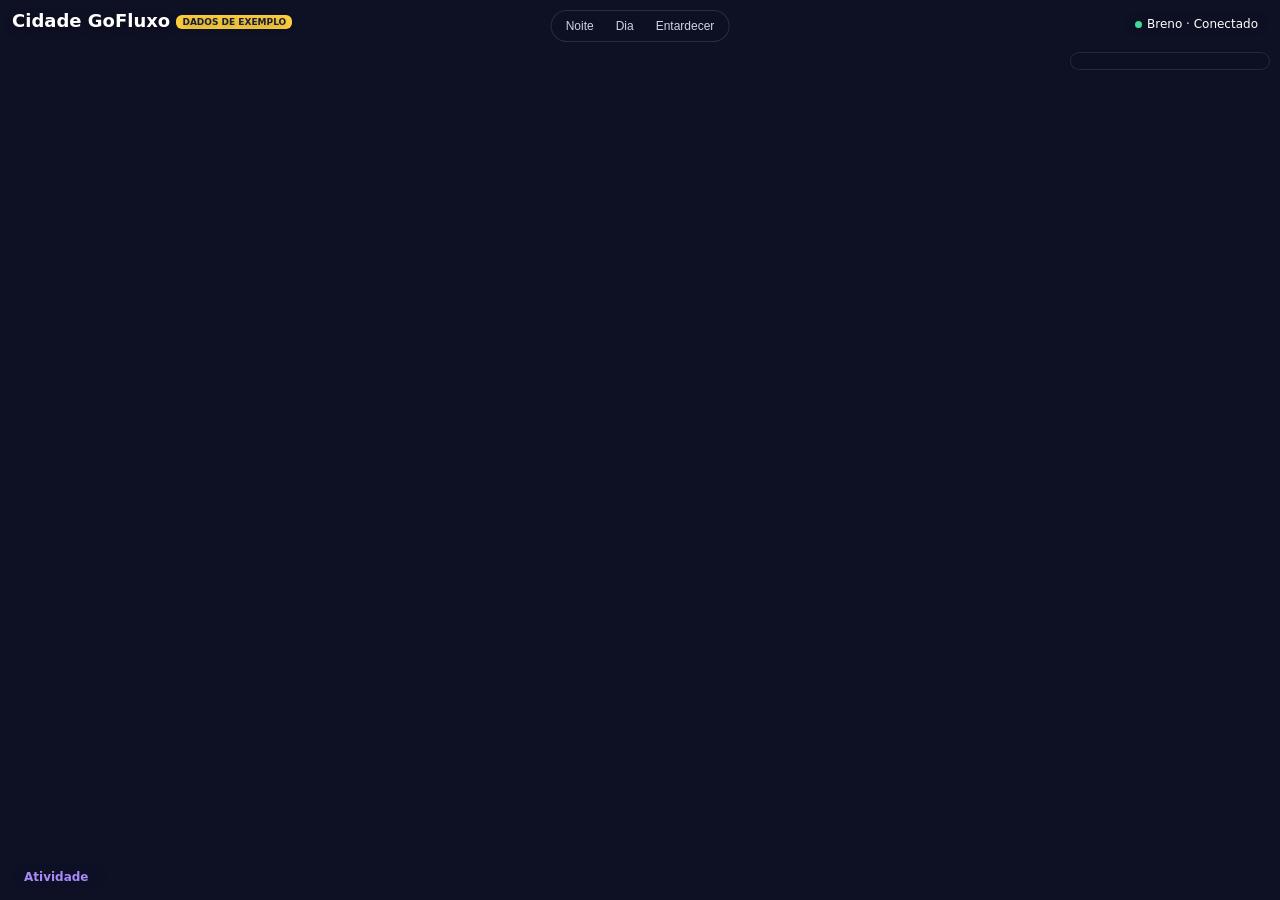
==== index.html @ 7038c59c "Cidade GoFluxo v2" ====
<!doctype html><html lang="pt-BR"><head><meta charset="utf-8">
<meta name="viewport" content="width=device-width,initial-scale=1,maximum-scale=1,user-scalable=no,viewport-fit=cover">
<meta name="apple-mobile-web-app-capable" content="yes"><meta name="mobile-web-app-capable" content="yes">
<meta name="apple-mobile-web-app-status-bar-style" content="black-translucent"><meta name="apple-mobile-web-app-title" content="Cidade GoFluxo">
<meta name="theme-color" content="#0e1024"><link rel="manifest" href="manifest.webmanifest"><link rel="icon" href="icon.svg"><link rel="apple-touch-icon" href="icon.svg">
<title>Cidade GoFluxo</title><link rel="stylesheet" href="style.css"></head><body>
<canvas id="c"></canvas><svg id="line"><line id="ln" x1="0" y1="0" x2="0" y2="0"/></svg>
<div id="labels"></div>
<header id="tl"><h1>Cidade GoFluxo <span class="badge">dados de exemplo</span></h1><div id="pills"></div></header>
<div id="tc"><button data-m="noite">Noite</button><button data-m="dia">Dia</button><button data-m="entardecer">Entardecer</button></div>
<div id="tr"><span class="dot"></span><span id="user">Breno</span> · Conectado</div>
<div id="inbar"><button id="back">← Voltar à cidade</button><span id="bname"></span></div>
<div id="elev"><button id="up" aria-label="Subir">▲</button><div id="elevF"></div><button id="down" aria-label="Descer">▼</button></div><div id="fname"></div>
<aside id="side"><button id="sideToggle" aria-label="Bots">☰</button><div id="botList"></div></aside>
<div id="card" class="hidden"></div>
<div id="ticker"><b>Atividade</b> <span id="tickTxt"></span></div>
<div id="feed" class="hidden"><div class="fh"><b>Atividade</b><button id="feedClose">✕</button></div><div id="tabs"></div><div id="feedList"></div></div>
<script type="importmap">{"imports":{"three":"./vendor/three.module.js"}}</script>
<script type="module" src="app.js"></script></body></html>
---- style.css ----
*{box-sizing:border-box;margin:0;-webkit-tap-highlight-color:transparent}
html,body{height:100%;overflow:hidden;background:#0e1024;font-family:system-ui,-apple-system,"Segoe UI",Roboto,sans-serif;color:#fff;touch-action:none;user-select:none}
#c{position:fixed;inset:0;width:100%;height:100%;display:block}
#line{position:fixed;inset:0;width:100%;height:100%;pointer-events:none}#ln{stroke:#fff;stroke-width:2;stroke-dasharray:5 5;opacity:0}
#labels{position:fixed;inset:0;pointer-events:none}
.lab{position:absolute;transform:translate(-50%,-100%);text-align:center;white-space:nowrap;pointer-events:none}
.lab .nm{font-size:11px;font-weight:700;padding:2px 7px;border-radius:9px;background:rgba(14,16,36,.75);border:1px solid var(--c);display:inline-block}
.lab .ac{font-size:10px;opacity:.85;margin-top:2px;text-shadow:0 1px 3px #000}
.lab.err .ac{color:#ff6b6b}
.bub{position:absolute;transform:translate(-50%,-100%);pointer-events:auto;background:#fff;color:#1b1d3a;border-radius:14px;padding:8px 10px;width:200px;font-size:12px;box-shadow:0 6px 20px rgba(0,0,0,.35)}
.bub:after{content:"";position:absolute;left:50%;bottom:-7px;margin-left:-7px;border:7px solid transparent;border-bottom:0;border-top-color:#fff}
.bub .t{font-size:9px;font-weight:800;color:#e0245e;letter-spacing:.06em}
.bub .q{margin:3px 0 6px;font-weight:600;white-space:normal}
.bub button,.pillb{border:0;border-radius:99px;padding:5px 10px;font-size:11px;font-weight:700;cursor:pointer;margin-right:4px}
.bub button:first-of-type{background:#7c5cff;color:#fff}.bub button+button{background:#eceaf8;color:#1b1d3a}
header#tl{position:fixed;top:max(10px,env(safe-area-inset-top));left:max(12px,env(safe-area-inset-left))}
h1{font-size:18px;text-shadow:0 2px 8px rgba(0,0,0,.4)}
.badge{font-size:9px;font-weight:700;background:#ffd23f;color:#1b1d3a;padding:2px 6px;border-radius:6px;vertical-align:middle;text-transform:uppercase}
#pills{display:flex;gap:5px;margin-top:6px;flex-wrap:wrap}
.pill{font-size:11px;padding:3px 9px;border-radius:99px;background:rgba(14,16,36,.7);border:1px solid rgba(255,255,255,.15);display:inline-flex;align-items:center;gap:5px}
.pill i{width:7px;height:7px;border-radius:50%;display:inline-block}
.s-trabalhando{background:#3ddc97}.s-precisa{background:#ff4f8b}.s-ocioso{background:#9aa0b8}.s-erro{background:#ff3b3b}
#tc{position:fixed;top:max(10px,env(safe-area-inset-top));left:50%;transform:translateX(-50%);background:rgba(14,16,36,.7);border-radius:99px;padding:3px;display:flex;border:1px solid rgba(255,255,255,.12)}
#tc button{background:none;border:0;color:#cfd2ea;font-size:12px;padding:5px 11px;border-radius:99px;cursor:pointer}
#tc button.on{background:#7c5cff;color:#fff}
#tr{position:fixed;top:max(12px,env(safe-area-inset-top));right:max(12px,env(safe-area-inset-right));font-size:12px;background:rgba(14,16,36,.7);padding:5px 10px;border-radius:99px}
#tr .dot{display:inline-block;width:7px;height:7px;background:#3ddc97;border-radius:50%;margin-right:5px}
aside#side{position:fixed;right:max(10px,env(safe-area-inset-right));top:52px;bottom:52px;width:200px;display:flex;flex-direction:column;align-items:flex-end}
#sideToggle{display:none;background:rgba(14,16,36,.8);color:#fff;border:0;border-radius:10px;width:34px;height:30px;font-size:16px}
#botList{width:100%;overflow:auto;background:rgba(14,16,36,.72);border-radius:14px;padding:8px;border:1px solid rgba(255,255,255,.1);backdrop-filter:blur(6px)}
.grp{font-size:9px;text-transform:uppercase;letter-spacing:.08em;opacity:.6;margin:6px 4px 3px}
.bi{display:flex;align-items:center;gap:7px;padding:6px;border-radius:9px;cursor:pointer;font-size:12px}
.bi:hover,.bi.sel{background:rgba(255,255,255,.1)}.bi .av{width:16px;height:16px;border-radius:50%;flex:none}
.bi .st{margin-left:auto;width:8px;height:8px;border-radius:50%;flex:none}
#card{position:fixed;left:max(12px,env(safe-area-inset-left));bottom:52px;width:280px;max-height:calc(100% - 130px);overflow:auto;background:rgba(18,20,44,.92);border-radius:16px;padding:12px;border:1px solid rgba(255,255,255,.12);font-size:12px;backdrop-filter:blur(8px)}
#card .x{float:right;background:none;border:0;color:#fff;font-size:15px;cursor:pointer}
#card h3{font-size:15px;margin:2px 0 4px}#card .cl{font-size:10px;opacity:.65;text-transform:uppercase;letter-spacing:.06em}
#card .lbl{font-size:9px;font-weight:800;opacity:.6;letter-spacing:.08em;margin-top:9px}
.bar{height:5px;background:rgba(255,255,255,.12);border-radius:3px;margin-top:4px}.bar div{height:100%;border-radius:3px}
.tl{border-left:2px solid rgba(255,255,255,.15);margin:6px 0 0 4px;padding-left:9px}.tl div{margin:4px 0}.tl b{opacity:.6;font-weight:600;margin-right:5px}
.hidden{display:none!important}
#ticker{position:fixed;left:max(12px,env(safe-area-inset-left));bottom:max(10px,env(safe-area-inset-bottom));max-width:min(460px,calc(100% - 240px));background:rgba(14,16,36,.75);border-radius:99px;padding:6px 12px;font-size:12px;white-space:nowrap;overflow:hidden;text-overflow:ellipsis;cursor:pointer}
#ticker b{color:#a78bfa;margin-right:6px}
#feed{position:fixed;left:50%;top:50%;transform:translate(-50%,-50%);width:min(520px,92vw);height:min(420px,82vh);background:rgba(18,20,44,.96);border-radius:16px;padding:12px;display:flex;flex-direction:column;border:1px solid rgba(255,255,255,.14)}
.fh{display:flex;justify-content:space-between}.fh button{background:none;border:0;color:#fff;font-size:16px;cursor:pointer}
#tabs{display:flex;gap:4px;margin:8px 0;flex-wrap:wrap}#tabs button{background:rgba(255,255,255,.08);border:0;color:#fff;border-radius:99px;padding:4px 10px;font-size:11px;cursor:pointer}#tabs button.on{background:#7c5cff}
#feedList{overflow:auto;font-size:12px}#feedList div{padding:6px 2px;border-bottom:1px solid rgba(255,255,255,.07)}#feedList span{opacity:.55;margin-right:6px}
@media (max-height:500px){h1{font-size:15px}aside#side{width:170px;top:44px;bottom:44px}#botList{padding:5px}.bi{padding:4px;font-size:11px}#card{width:240px;bottom:44px;max-height:calc(100% - 100px)}#tc button{padding:4px 8px;font-size:11px}.bub{width:170px;font-size:11px}#tc{top:8px}}
@media (max-width:900px) and (max-height:500px){#sideToggle{display:block}#botList{display:none;margin-top:4px}aside.open #botList{display:block}aside#side{bottom:auto;max-height:calc(100% - 96px)}#pills .pill{font-size:10px;padding:2px 7px}}
@media (max-width:700px){#tc{top:auto;bottom:48px}}
@media (max-height:500px){.bub{width:auto;padding:5px 9px;cursor:pointer}.bub .q,.bub button{display:none}.bub.open{width:170px}.bub.open .q{display:block}.bub.open button{display:inline-block}.bub .t:before{content:"💬 "}}
#inbar,#elev,#fname{display:none}
body.inside #inbar{display:flex;gap:8px;align-items:center;position:fixed;top:max(64px,calc(env(safe-area-inset-top) + 54px));left:max(12px,env(safe-area-inset-left))}
body.inside #pills{display:none}
#back{background:#fff;color:#1b1d3a;border:0;border-radius:99px;padding:6px 12px;font-weight:700;font-size:12px;cursor:pointer;box-shadow:0 4px 14px rgba(0,0,0,.25)}
#bname{font-weight:800;font-size:13px;text-shadow:0 1px 4px rgba(0,0,0,.5)}
body.inside #elev{display:flex;flex-direction:column;align-items:center;gap:4px;position:fixed;right:224px;top:50%;transform:translateY(-50%);background:rgba(14,16,36,.8);border-radius:16px;padding:6px;border:1px solid rgba(255,255,255,.15)}
#elev button{width:34px;height:30px;border:0;border-radius:10px;background:rgba(255,255,255,.1);color:#fff;font-weight:800;cursor:pointer}
#elevF{display:flex;flex-direction:column;gap:4px}#elevF button.on{background:#7c5cff}
body.inside #fname{display:block;position:fixed;top:max(10px,env(safe-area-inset-top));left:50%;transform:translate(-50%,40px);font-size:12px;font-weight:700;background:rgba(14,16,36,.75);padding:4px 12px;border-radius:99px;white-space:nowrap}
.roomtag{position:absolute;transform:translate(-50%,-50%);font-size:10px;font-weight:700;color:#5b4636;background:rgba(255,248,235,.85);padding:2px 7px;border-radius:6px;pointer-events:none;white-space:nowrap}
.tag{font-size:9px;font-weight:700;background:rgba(14,16,36,.75);padding:1px 6px;border-radius:99px;display:inline-flex;gap:4px;align-items:center;margin-top:2px}.tag i{width:6px;height:6px;border-radius:50%}
.lab small{font-size:8px;opacity:.7;font-weight:600}
.enter{margin-top:10px;color:#1b1d3a;width:100%;padding:8px}
@media (max-width:900px) and (max-height:500px){body.inside #elev{right:max(12px,env(safe-area-inset-right));top:auto;bottom:12px;transform:none;flex-direction:row}#elevF{flex-direction:row-reverse}body.inside #inbar{top:44px}body.inside #fname{transform:translate(-50%,34px)}}
@media (max-height:500px){body.inside #card{bottom:44px;max-height:calc(100% - 140px)}}
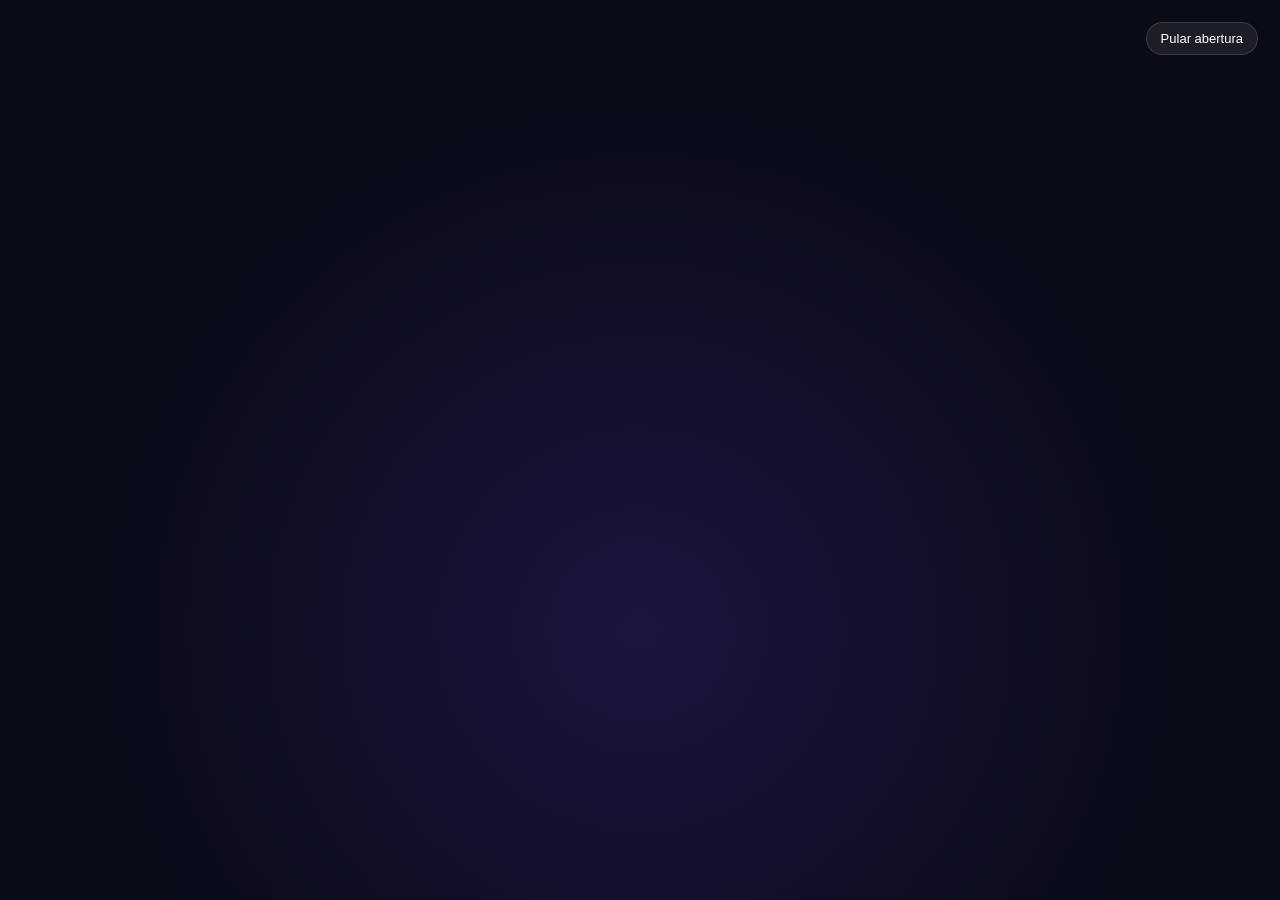
==== commit c0edb13b: "Melhora a Cidade GoFluxo com setores da equipe interna e abertura do Atlas Inclui o campus dos setor" ====
--- a/index.html
+++ b/index.html
@@ -3,10 +3,27 @@
 <meta name="apple-mobile-web-app-capable" content="yes"><meta name="mobile-web-app-capable" content="yes">
 <meta name="apple-mobile-web-app-status-bar-style" content="black-translucent"><meta name="apple-mobile-web-app-title" content="Cidade GoFluxo">
 <meta name="theme-color" content="#0e1024"><link rel="manifest" href="manifest.webmanifest"><link rel="icon" href="icon.svg"><link rel="apple-touch-icon" href="icon.svg">
-<title>Cidade GoFluxo</title><link rel="stylesheet" href="style.css"></head><body>
+<title>Cidade GoFluxo · equipe interna</title><link rel="stylesheet" href="style.css"></head><body>
+<!-- cidade-v3-equipe-20261112: setores da equipe interna, abertura do Atlas, portão da Qualidade -->
+<div id="opening" role="dialog" aria-label="Abertura da Cidade GoFluxo">
+  <button id="skip" type="button">Pular abertura</button>
+  <div class="stars" id="stars"></div>
+  <div id="stage">
+    <div id="oshadow"></div>
+    <div id="oshock"></div>
+    <div id="odust"><i></i><i></i><i></i><i></i><i></i><i></i></div>
+    <div id="hero" aria-hidden="true"></div>
+  </div>
+  <div id="openCopy">
+    <span class="sim">dados de exemplo · simulação</span>
+    <h2>Cidade GoFluxo</h2>
+    <p>A equipe interna, por setor — com orquestração, handoff, o portão da Qualidade e a sua aprovação.</p>
+  </div>
+</div>
 <canvas id="c"></canvas><svg id="line"><line id="ln" x1="0" y1="0" x2="0" y2="0"/></svg>
 <div id="labels"></div>
 <header id="tl"><h1>Cidade GoFluxo <span class="badge">dados de exemplo</span></h1><div id="pills"></div></header>
+<div id="pipeline" aria-label="Fluxo de uma entrega (simulação)"></div>
 <div id="tc"><button data-m="noite">Noite</button><button data-m="dia">Dia</button><button data-m="entardecer">Entardecer</button></div>
 <div id="tr"><span class="dot"></span><span id="user">Breno</span> · Conectado</div>
 <div id="inbar"><button id="back">← Voltar à cidade</button><span id="bname"></span></div>
--- a/style.css
+++ b/style.css
@@ -7,10 +7,15 @@
 .lab .nm{font-size:11px;font-weight:700;padding:2px 7px;border-radius:9px;background:rgba(14,16,36,.75);border:1px solid var(--c);display:inline-block}
 .lab .ac{font-size:10px;opacity:.85;margin-top:2px;text-shadow:0 1px 3px #000}
 .lab.err .ac{color:#ff6b6b}
-.bub{position:absolute;transform:translate(-50%,-100%);pointer-events:auto;background:#fff;color:#1b1d3a;border-radius:14px;padding:8px 10px;width:200px;font-size:12px;box-shadow:0 6px 20px rgba(0,0,0,.35)}
+.bub{position:absolute;transform:translate(-50%,-100%);pointer-events:auto;background:#fff;color:#1b1d3a;border-radius:14px;padding:5px 9px;width:auto;max-width:230px;font-size:12px;box-shadow:0 6px 20px rgba(0,0,0,.35);cursor:pointer;white-space:nowrap;z-index:5}
 .bub:after{content:"";position:absolute;left:50%;bottom:-7px;margin-left:-7px;border:7px solid transparent;border-bottom:0;border-top-color:#fff}
 .bub .t{font-size:9px;font-weight:800;color:#e0245e;letter-spacing:.06em}
-.bub .q{margin:3px 0 6px;font-weight:600;white-space:normal}
+.bub .ex{display:none;font-size:9px;font-weight:800;color:#7c5cff;letter-spacing:.06em;margin-bottom:2px}
+.bub .q,.bub button{display:none}
+.bub.open{width:220px;padding:8px 10px;white-space:normal;z-index:8}
+.bub.open .q{display:block;margin:3px 0 6px;font-weight:600;white-space:normal}
+.bub.open button{display:inline-block}
+.bub.open .ex{display:block}
 .bub button,.pillb{border:0;border-radius:99px;padding:5px 10px;font-size:11px;font-weight:700;cursor:pointer;margin-right:4px}
 .bub button:first-of-type{background:#7c5cff;color:#fff}.bub button+button{background:#eceaf8;color:#1b1d3a}
 header#tl{position:fixed;top:max(10px,env(safe-area-inset-top));left:max(12px,env(safe-area-inset-left))}
@@ -25,7 +30,7 @@
 #tc button.on{background:#7c5cff;color:#fff}
 #tr{position:fixed;top:max(12px,env(safe-area-inset-top));right:max(12px,env(safe-area-inset-right));font-size:12px;background:rgba(14,16,36,.7);padding:5px 10px;border-radius:99px}
 #tr .dot{display:inline-block;width:7px;height:7px;background:#3ddc97;border-radius:50%;margin-right:5px}
-aside#side{position:fixed;right:max(10px,env(safe-area-inset-right));top:52px;bottom:52px;width:200px;display:flex;flex-direction:column;align-items:flex-end}
+aside#side{overflow:auto;position:fixed;right:max(10px,env(safe-area-inset-right));top:52px;bottom:52px;width:200px;display:flex;flex-direction:column;align-items:flex-end}
 #sideToggle{display:none;background:rgba(14,16,36,.8);color:#fff;border:0;border-radius:10px;width:34px;height:30px;font-size:16px}
 #botList{width:100%;overflow:auto;background:rgba(14,16,36,.72);border-radius:14px;padding:8px;border:1px solid rgba(255,255,255,.1);backdrop-filter:blur(6px)}
 .grp{font-size:9px;text-transform:uppercase;letter-spacing:.08em;opacity:.6;margin:6px 4px 3px}
@@ -64,3 +69,98 @@
 .enter{margin-top:10px;color:#1b1d3a;width:100%;padding:8px}
 @media (max-width:900px) and (max-height:500px){body.inside #elev{right:max(12px,env(safe-area-inset-right));top:auto;bottom:12px;transform:none;flex-direction:row}#elevF{flex-direction:row-reverse}body.inside #inbar{top:44px}body.inside #fname{transform:translate(-50%,34px)}}
 @media (max-height:500px){body.inside #card{bottom:44px;max-height:calc(100% - 140px)}}
+
+/* ===== v3: abertura, pipeline, setores, aguardando ===== */
+.s-aguardando{background:#64748b;box-shadow:none;opacity:.85}
+.sim{display:inline-flex;align-items:center;gap:6px;font-size:10px;letter-spacing:.12em;text-transform:uppercase;font-weight:700;color:#1a1330;background:linear-gradient(90deg,#f5d56b,#e8b84a);padding:3px 8px;border-radius:999px;line-height:1.4}
+.sim::before{content:"";width:6px;height:6px;border-radius:50%;background:#1a1330}
+#opening{position:fixed;inset:0;z-index:80;background:radial-gradient(ellipse at 50% 70%,#1b1540 0%,#090b16 62%);display:flex;flex-direction:column;align-items:center;justify-content:center;overflow:hidden;transition:opacity .6s ease,visibility .6s}
+#opening.gone{opacity:0;visibility:hidden;pointer-events:none}
+#opening .stars{position:absolute;inset:0;overflow:hidden;pointer-events:none}
+#opening .star{position:absolute;width:2px;height:2px;background:#fff;border-radius:50%;opacity:.5;animation:twinkle 3s ease-in-out infinite}
+@keyframes twinkle{50%{opacity:.15}}
+#skip{position:absolute;top:max(22px,env(safe-area-inset-top));right:max(22px,env(safe-area-inset-right));z-index:5;background:rgba(255,255,255,.08);border:1px solid rgba(255,255,255,.14);color:#fff;padding:8px 14px;border-radius:999px;font-size:13px;backdrop-filter:blur(8px);cursor:pointer}
+#skip:hover,#skip:focus{background:rgba(255,255,255,.16);outline:2px solid #8b6cff}
+#stage{position:relative;width:min(420px,70vw);height:min(320px,50vw);display:flex;align-items:flex-end;justify-content:center}
+#hero{width:200px;height:200px;transform-origin:50% 100%;transform:translateY(-120vh) scale(1.05) rotate(-8deg);will-change:transform;z-index:3;overflow:visible}
+#hero.fall{animation:fall 900ms cubic-bezier(.2,.7,.2,1) forwards}
+#hero.land{animation:land 700ms cubic-bezier(.2,.8,.3,1.15) forwards}
+#hero.idle{animation:breathe 3.2s ease-in-out infinite;transform:translateY(0) scale(1)}
+@keyframes fall{0%{transform:translateY(-120vh) scale(1.05) rotate(-8deg)}100%{transform:translateY(18px) scale(1) rotate(0)}}
+@keyframes land{0%{transform:translateY(18px) scale(1,1)}18%{transform:translateY(28px) scale(1.28,.62)}40%{transform:translateY(-16px) scale(.88,1.18)}62%{transform:translateY(8px) scale(1.08,.92)}80%{transform:translateY(-4px) scale(.98,1.04)}100%{transform:translateY(0) scale(1,1)}}
+@keyframes breathe{0%,100%{transform:translateY(0) scale(1,1)}50%{transform:translateY(-6px) scale(1.02,.98)}}
+#oshadow{position:absolute;bottom:14%;left:50%;width:160px;height:28px;margin-left:-80px;background:radial-gradient(ellipse,rgba(0,0,0,.55),transparent 70%);transform:scale(.2);opacity:0;z-index:1}
+#oshadow.on{animation:shadowIn .9s ease forwards}
+@keyframes shadowIn{0%{transform:scale(.2);opacity:0}40%{transform:scale(1.15);opacity:.9}100%{transform:scale(1);opacity:.7}}
+#oshock{position:absolute;bottom:18%;left:50%;width:40px;height:40px;margin:-20px 0 0 -20px;border:3px solid rgba(196,181,253,.7);border-radius:50%;opacity:0;z-index:2;pointer-events:none}
+#oshock.go{animation:shock 700ms ease-out forwards}
+@keyframes shock{0%{transform:scale(.3);opacity:.9}100%{transform:scale(7);opacity:0}}
+#odust{position:absolute;bottom:20%;left:50%;width:0;height:0;z-index:2;pointer-events:none}
+#odust i{position:absolute;width:7px;height:7px;border-radius:50%;background:#c4b5fd;opacity:0}
+#odust.go i{animation:dust .7s ease-out forwards}
+#odust.go i:nth-child(1){--a:-80px;--b:-28px}
+#odust.go i:nth-child(2){--a:90px;--b:-22px;animation-delay:.04s;background:#8b6cff}
+#odust.go i:nth-child(3){--a:-50px;--b:-40px;animation-delay:.08s;background:#fff}
+#odust.go i:nth-child(4){--a:55px;--b:-38px;animation-delay:.06s}
+#odust.go i:nth-child(5){--a:-20px;--b:-50px;animation-delay:.1s;background:#f5d56b}
+#odust.go i:nth-child(6){--a:16px;--b:-48px;animation-delay:.12s;background:#8b6cff}
+@keyframes dust{0%{transform:translate(0,0) scale(1);opacity:.9}100%{transform:translate(var(--a),var(--b)) scale(.2);opacity:0}}
+#openCopy{text-align:center;margin-top:8px;min-height:7rem;position:relative;z-index:4;padding:0 16px}
+#openCopy h2,#openCopy p,#openCopy .sim{opacity:0;transform:translateY(16px)}
+#openCopy.show h2{animation:rise .6s .05s ease forwards}
+#openCopy.show p{animation:rise .6s .18s ease forwards}
+#openCopy.show .sim{animation:rise .6s .3s ease forwards;display:inline-flex}
+@keyframes rise{to{opacity:1;transform:none}}
+#openCopy h2{font-size:clamp(28px,5vw,48px);letter-spacing:-.03em;font-weight:750;line-height:1.1;text-shadow:none;margin:10px 0 8px}
+#openCopy p{color:#9aa0c0;font-size:15px;font-weight:500;max-width:28rem;margin:0 auto}
+
+#pipeline{position:fixed;bottom:48px;left:50%;transform:translateX(-50%);display:flex;align-items:center;gap:0;font-size:10px;font-weight:650;letter-spacing:.04em;text-transform:uppercase;color:#9aa0c0;z-index:6;background:rgba(14,16,36,.78);border:1px solid rgba(255,255,255,.1);border-radius:99px;padding:3px 6px;backdrop-filter:blur(8px);white-space:nowrap;max-width:calc(100vw - 24px)}
+#pipeline .p{display:flex;align-items:center;gap:5px;padding:3px 6px;border-radius:99px}
+#pipeline .p.on{background:rgba(139,108,255,.22);color:#efeaff}
+#pipeline .p.done{color:#34d399}
+#pipeline .p .n{width:14px;height:14px;border-radius:50%;display:grid;place-items:center;font-size:8px;background:rgba(255,255,255,.1)}
+#pipeline .p.on .n{background:#7c5cff;color:#fff}
+#pipeline .p.done .n{background:#34d399;color:#062}
+#pipeline .arr{opacity:.35;margin:0 1px;font-size:9px}
+
+.blab{position:absolute;transform:translate(-50%,-100%);text-align:center;pointer-events:none;white-space:nowrap;z-index:2}
+.blab .nm{font-size:9px;font-weight:800;letter-spacing:.08em;text-transform:uppercase;padding:2px 6px;border-radius:7px;background:rgba(14,16,36,.72);border:1px dashed var(--c);color:#d6d9ee;opacity:.9}
+.blab .sub{display:none}
+.blab.dim .nm{opacity:.7}
+.lab.dim{opacity:.7}
+.lab .ag{font-size:9px;color:#cbd0e8;font-weight:650}
+
+#handoff-lab{position:absolute;transform:translate(-50%,-130%);font-size:9px;font-weight:800;background:#f5d56b;color:#1a1330;padding:2px 7px;border-radius:6px;pointer-events:none;white-space:nowrap;display:none;letter-spacing:.04em;text-transform:uppercase}
+
+@media (max-width:700px){
+  #sideToggle{display:block}
+  #botList{display:none;margin-top:4px}
+  aside.open #botList{display:block}
+  aside#side{bottom:auto;top:56px;max-height:calc(100% - 160px);width:min(200px,70vw)}
+  #pipeline{bottom:92px;font-size:8px;padding:2px 4px;max-width:calc(100vw - 16px);overflow-x:auto}
+  #pipeline .p{padding:2px 4px;gap:3px}
+  #pipeline .p .n{width:12px;height:12px}
+  #pipeline .arr{margin:0}
+  #tc{bottom:50px}
+  #ticker{max-width:calc(100% - 24px)}
+  #tr{display:none}
+  #pills .pill:last-child{display:none} /* esconde 0 ociosos no mobile */
+  h1{font-size:15px}
+  .lab .ac,.lab .ag{display:none}
+  .lab .nm{font-size:9px;padding:1px 5px}
+}
+
+@media (prefers-reduced-motion:reduce){
+  #hero,#oshock,#odust i,#opening .star{animation:none!important}
+  #hero{transform:none}
+  #opening{transition:none}
+}
+
+.tools{font-size:9px;font-weight:600;letter-spacing:.02em;text-transform:none;opacity:.75;margin-top:3px;line-height:1.35;color:#cbd0e8}
+#botList{max-height:100%}
+.bi{line-height:1.2}
+
+.fold-toggle{display:flex;align-items:center;width:100%;background:none;border:0;color:inherit;font:inherit;letter-spacing:inherit;text-transform:inherit;text-align:left;padding:0;margin:6px 4px 3px;cursor:pointer;opacity:.7}
+.fold-toggle:hover{opacity:1}
+.fold-toggle .chev{margin-left:auto;font-size:10px;opacity:.8}
+.gfold{width:100%}
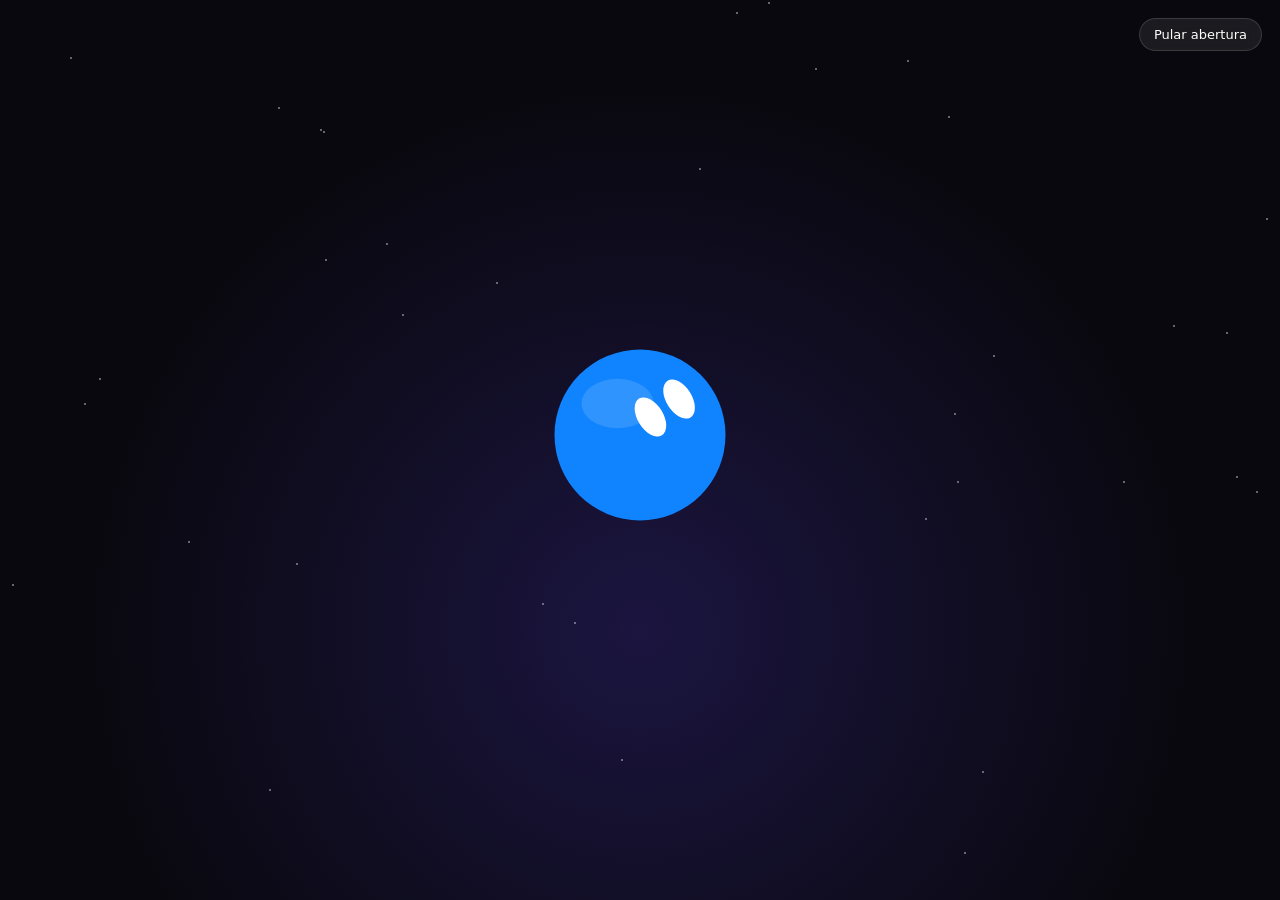
==== commit 8d9ac7fd: "Substitui a Cidade GoFluxo pelo Escritório GoFluxo (planta 2D). A Pages passa a exibir a planta da e" ====
--- a/index.html
+++ b/index.html
@@ -1,36 +1,84 @@
-<!doctype html><html lang="pt-BR"><head><meta charset="utf-8">
-<meta name="viewport" content="width=device-width,initial-scale=1,maximum-scale=1,user-scalable=no,viewport-fit=cover">
-<meta name="apple-mobile-web-app-capable" content="yes"><meta name="mobile-web-app-capable" content="yes">
-<meta name="apple-mobile-web-app-status-bar-style" content="black-translucent"><meta name="apple-mobile-web-app-title" content="Cidade GoFluxo">
-<meta name="theme-color" content="#0e1024"><link rel="manifest" href="manifest.webmanifest"><link rel="icon" href="icon.svg"><link rel="apple-touch-icon" href="icon.svg">
-<title>Cidade GoFluxo · equipe interna</title><link rel="stylesheet" href="style.css"></head><body>
-<!-- cidade-v3-equipe-20261112: setores da equipe interna, abertura do Atlas, portão da Qualidade -->
-<div id="opening" role="dialog" aria-label="Abertura da Cidade GoFluxo">
-  <button id="skip" type="button">Pular abertura</button>
-  <div class="stars" id="stars"></div>
-  <div id="stage">
-    <div id="oshadow"></div>
-    <div id="oshock"></div>
-    <div id="odust"><i></i><i></i><i></i><i></i><i></i><i></i></div>
-    <div id="hero" aria-hidden="true"></div>
+<!doctype html>
+<html lang="pt-BR">
+<head>
+  <meta charset="utf-8">
+  <meta name="viewport" content="width=device-width,initial-scale=1,viewport-fit=cover">
+  <meta name="theme-color" content="#0b0a10">
+  <link rel="icon" href="data:image/svg+xml,%3Csvg xmlns=%27http://www.w3.org/2000/svg%27 viewBox=%270 0 100 100%27%3E%3Ccircle cx=%2750%27 cy=%2754%27 r=%2736%27 fill=%27%238b6cff%27/%3E%3Ccircle cx=%2750%27 cy=%2710%27 r=%276%27 fill=%27%23f5d56b%27/%3E%3C/svg%3E">
+  <meta name="escritorio-gofluxo" content="escritorio-v1-20261113">
+  <title>Escritório GoFluxo · equipe interna</title>
+  <link rel="stylesheet" href="style.css">
+</head>
+<body>
+  <div id="opening" role="dialog" aria-label="Abertura do Escritório GoFluxo">
+    <button id="skip" type="button">Pular abertura</button>
+    <div class="stars" id="stars"></div>
+    <div id="stage">
+      <div id="oshadow"></div>
+      <div id="oshock"></div>
+      <div id="odust"><i></i><i></i><i></i><i></i><i></i><i></i></div>
+      <div id="hero" aria-hidden="true"></div>
+    </div>
+    <div id="openCopy">
+      <span class="sim">dados de exemplo · simulação</span>
+      <h2>Escritório GoFluxo</h2>
+      <p>A equipe interna, por setor — um ambiente, um olhar, um clique até o agente.</p>
+    </div>
   </div>
-  <div id="openCopy">
-    <span class="sim">dados de exemplo · simulação</span>
-    <h2>Cidade GoFluxo</h2>
-    <p>A equipe interna, por setor — com orquestração, handoff, o portão da Qualidade e a sua aprovação.</p>
+
+  <header id="top">
+    <div class="brand">
+      <span class="logo" aria-hidden="true"></span>
+      <div>
+        <h1>Escritório GoFluxo</h1>
+        <span class="sub">equipe interna <span class="sim">dados de exemplo</span></span>
+      </div>
+    </div>
+    <div id="kpis" aria-label="Indicadores do escritório"></div>
+    <div class="tools">
+      <label class="search">
+        <span class="sr">Buscar agente</span>
+        <input id="q" type="search" placeholder="Ir ao agente…" autocomplete="off">
+        <div id="qlist" class="qlist hidden" role="listbox"></div>
+      </label>
+      <div class="view-toggle" role="group" aria-label="Ver como">
+        <button type="button" id="viewMap" class="on">Planta</button>
+        <button type="button" id="viewList">Lista</button>
+      </div>
+    </div>
+  </header>
+
+  <div id="filters" aria-label="Filtrar por setor"></div>
+  <div id="precisa" class="hidden"></div>
+
+  <div id="app">
+    <main id="stageWrap">
+      <div id="floorWrap">
+        <div id="floor" aria-label="Planta do escritório"></div>
+      </div>
+      <div id="zoom">
+        <button type="button" id="zOut" aria-label="Afastar">−</button>
+        <button type="button" id="zFit" aria-label="Caber na tela">caber</button>
+        <button type="button" id="zIn" aria-label="Aproximar">+</button>
+      </div>
+      <section id="lista" class="hidden" aria-label="Equipe por setor"></section>
+    </main>
+
+    <aside id="side">
+      <div id="sideStack">
+        <section id="officeCard" class="card"></section>
+        <section id="events" class="card">
+          <header class="ch">
+            <h2>Central de eventos</h2>
+            <span class="sim sm">exemplo</span>
+          </header>
+          <div id="eventList"></div>
+        </section>
+      </div>
+      <section id="agentPanel" class="card hidden" aria-live="polite"></section>
+    </aside>
   </div>
-</div>
-<canvas id="c"></canvas><svg id="line"><line id="ln" x1="0" y1="0" x2="0" y2="0"/></svg>
-<div id="labels"></div>
-<header id="tl"><h1>Cidade GoFluxo <span class="badge">dados de exemplo</span></h1><div id="pills"></div></header>
-<div id="pipeline" aria-label="Fluxo de uma entrega (simulação)"></div>
-<div id="tc"><button data-m="noite">Noite</button><button data-m="dia">Dia</button><button data-m="entardecer">Entardecer</button></div>
-<div id="tr"><span class="dot"></span><span id="user">Breno</span> · Conectado</div>
-<div id="inbar"><button id="back">← Voltar à cidade</button><span id="bname"></span></div>
-<div id="elev"><button id="up" aria-label="Subir">▲</button><div id="elevF"></div><button id="down" aria-label="Descer">▼</button></div><div id="fname"></div>
-<aside id="side"><button id="sideToggle" aria-label="Bots">☰</button><div id="botList"></div></aside>
-<div id="card" class="hidden"></div>
-<div id="ticker"><b>Atividade</b> <span id="tickTxt"></span></div>
-<div id="feed" class="hidden"><div class="fh"><b>Atividade</b><button id="feedClose">✕</button></div><div id="tabs"></div><div id="feedList"></div></div>
-<script type="importmap">{"imports":{"three":"./vendor/three.module.js"}}</script>
-<script type="module" src="app.js"></script></body></html>
+
+  <script src="app.js"></script>
+</body>
+</html>
--- a/style.css
+++ b/style.css
@@ -1,166 +1,604 @@
-*{box-sizing:border-box;margin:0;-webkit-tap-highlight-color:transparent}
-html,body{height:100%;overflow:hidden;background:#0e1024;font-family:system-ui,-apple-system,"Segoe UI",Roboto,sans-serif;color:#fff;touch-action:none;user-select:none}
-#c{position:fixed;inset:0;width:100%;height:100%;display:block}
-#line{position:fixed;inset:0;width:100%;height:100%;pointer-events:none}#ln{stroke:#fff;stroke-width:2;stroke-dasharray:5 5;opacity:0}
-#labels{position:fixed;inset:0;pointer-events:none}
-.lab{position:absolute;transform:translate(-50%,-100%);text-align:center;white-space:nowrap;pointer-events:none}
-.lab .nm{font-size:11px;font-weight:700;padding:2px 7px;border-radius:9px;background:rgba(14,16,36,.75);border:1px solid var(--c);display:inline-block}
-.lab .ac{font-size:10px;opacity:.85;margin-top:2px;text-shadow:0 1px 3px #000}
-.lab.err .ac{color:#ff6b6b}
-.bub{position:absolute;transform:translate(-50%,-100%);pointer-events:auto;background:#fff;color:#1b1d3a;border-radius:14px;padding:5px 9px;width:auto;max-width:230px;font-size:12px;box-shadow:0 6px 20px rgba(0,0,0,.35);cursor:pointer;white-space:nowrap;z-index:5}
-.bub:after{content:"";position:absolute;left:50%;bottom:-7px;margin-left:-7px;border:7px solid transparent;border-bottom:0;border-top-color:#fff}
-.bub .t{font-size:9px;font-weight:800;color:#e0245e;letter-spacing:.06em}
-.bub .ex{display:none;font-size:9px;font-weight:800;color:#7c5cff;letter-spacing:.06em;margin-bottom:2px}
-.bub .q,.bub button{display:none}
-.bub.open{width:220px;padding:8px 10px;white-space:normal;z-index:8}
-.bub.open .q{display:block;margin:3px 0 6px;font-weight:600;white-space:normal}
-.bub.open button{display:inline-block}
-.bub.open .ex{display:block}
-.bub button,.pillb{border:0;border-radius:99px;padding:5px 10px;font-size:11px;font-weight:700;cursor:pointer;margin-right:4px}
-.bub button:first-of-type{background:#7c5cff;color:#fff}.bub button+button{background:#eceaf8;color:#1b1d3a}
-header#tl{position:fixed;top:max(10px,env(safe-area-inset-top));left:max(12px,env(safe-area-inset-left))}
-h1{font-size:18px;text-shadow:0 2px 8px rgba(0,0,0,.4)}
-.badge{font-size:9px;font-weight:700;background:#ffd23f;color:#1b1d3a;padding:2px 6px;border-radius:6px;vertical-align:middle;text-transform:uppercase}
-#pills{display:flex;gap:5px;margin-top:6px;flex-wrap:wrap}
-.pill{font-size:11px;padding:3px 9px;border-radius:99px;background:rgba(14,16,36,.7);border:1px solid rgba(255,255,255,.15);display:inline-flex;align-items:center;gap:5px}
-.pill i{width:7px;height:7px;border-radius:50%;display:inline-block}
-.s-trabalhando{background:#3ddc97}.s-precisa{background:#ff4f8b}.s-ocioso{background:#9aa0b8}.s-erro{background:#ff3b3b}
-#tc{position:fixed;top:max(10px,env(safe-area-inset-top));left:50%;transform:translateX(-50%);background:rgba(14,16,36,.7);border-radius:99px;padding:3px;display:flex;border:1px solid rgba(255,255,255,.12)}
-#tc button{background:none;border:0;color:#cfd2ea;font-size:12px;padding:5px 11px;border-radius:99px;cursor:pointer}
-#tc button.on{background:#7c5cff;color:#fff}
-#tr{position:fixed;top:max(12px,env(safe-area-inset-top));right:max(12px,env(safe-area-inset-right));font-size:12px;background:rgba(14,16,36,.7);padding:5px 10px;border-radius:99px}
-#tr .dot{display:inline-block;width:7px;height:7px;background:#3ddc97;border-radius:50%;margin-right:5px}
-aside#side{overflow:auto;position:fixed;right:max(10px,env(safe-area-inset-right));top:52px;bottom:52px;width:200px;display:flex;flex-direction:column;align-items:flex-end}
-#sideToggle{display:none;background:rgba(14,16,36,.8);color:#fff;border:0;border-radius:10px;width:34px;height:30px;font-size:16px}
-#botList{width:100%;overflow:auto;background:rgba(14,16,36,.72);border-radius:14px;padding:8px;border:1px solid rgba(255,255,255,.1);backdrop-filter:blur(6px)}
-.grp{font-size:9px;text-transform:uppercase;letter-spacing:.08em;opacity:.6;margin:6px 4px 3px}
-.bi{display:flex;align-items:center;gap:7px;padding:6px;border-radius:9px;cursor:pointer;font-size:12px}
-.bi:hover,.bi.sel{background:rgba(255,255,255,.1)}.bi .av{width:16px;height:16px;border-radius:50%;flex:none}
-.bi .st{margin-left:auto;width:8px;height:8px;border-radius:50%;flex:none}
-#card{position:fixed;left:max(12px,env(safe-area-inset-left));bottom:52px;width:280px;max-height:calc(100% - 130px);overflow:auto;background:rgba(18,20,44,.92);border-radius:16px;padding:12px;border:1px solid rgba(255,255,255,.12);font-size:12px;backdrop-filter:blur(8px)}
-#card .x{float:right;background:none;border:0;color:#fff;font-size:15px;cursor:pointer}
-#card h3{font-size:15px;margin:2px 0 4px}#card .cl{font-size:10px;opacity:.65;text-transform:uppercase;letter-spacing:.06em}
-#card .lbl{font-size:9px;font-weight:800;opacity:.6;letter-spacing:.08em;margin-top:9px}
-.bar{height:5px;background:rgba(255,255,255,.12);border-radius:3px;margin-top:4px}.bar div{height:100%;border-radius:3px}
-.tl{border-left:2px solid rgba(255,255,255,.15);margin:6px 0 0 4px;padding-left:9px}.tl div{margin:4px 0}.tl b{opacity:.6;font-weight:600;margin-right:5px}
-.hidden{display:none!important}
-#ticker{position:fixed;left:max(12px,env(safe-area-inset-left));bottom:max(10px,env(safe-area-inset-bottom));max-width:min(460px,calc(100% - 240px));background:rgba(14,16,36,.75);border-radius:99px;padding:6px 12px;font-size:12px;white-space:nowrap;overflow:hidden;text-overflow:ellipsis;cursor:pointer}
-#ticker b{color:#a78bfa;margin-right:6px}
-#feed{position:fixed;left:50%;top:50%;transform:translate(-50%,-50%);width:min(520px,92vw);height:min(420px,82vh);background:rgba(18,20,44,.96);border-radius:16px;padding:12px;display:flex;flex-direction:column;border:1px solid rgba(255,255,255,.14)}
-.fh{display:flex;justify-content:space-between}.fh button{background:none;border:0;color:#fff;font-size:16px;cursor:pointer}
-#tabs{display:flex;gap:4px;margin:8px 0;flex-wrap:wrap}#tabs button{background:rgba(255,255,255,.08);border:0;color:#fff;border-radius:99px;padding:4px 10px;font-size:11px;cursor:pointer}#tabs button.on{background:#7c5cff}
-#feedList{overflow:auto;font-size:12px}#feedList div{padding:6px 2px;border-bottom:1px solid rgba(255,255,255,.07)}#feedList span{opacity:.55;margin-right:6px}
-@media (max-height:500px){h1{font-size:15px}aside#side{width:170px;top:44px;bottom:44px}#botList{padding:5px}.bi{padding:4px;font-size:11px}#card{width:240px;bottom:44px;max-height:calc(100% - 100px)}#tc button{padding:4px 8px;font-size:11px}.bub{width:170px;font-size:11px}#tc{top:8px}}
-@media (max-width:900px) and (max-height:500px){#sideToggle{display:block}#botList{display:none;margin-top:4px}aside.open #botList{display:block}aside#side{bottom:auto;max-height:calc(100% - 96px)}#pills .pill{font-size:10px;padding:2px 7px}}
-@media (max-width:700px){#tc{top:auto;bottom:48px}}
-@media (max-height:500px){.bub{width:auto;padding:5px 9px;cursor:pointer}.bub .q,.bub button{display:none}.bub.open{width:170px}.bub.open .q{display:block}.bub.open button{display:inline-block}.bub .t:before{content:"💬 "}}
-#inbar,#elev,#fname{display:none}
-body.inside #inbar{display:flex;gap:8px;align-items:center;position:fixed;top:max(64px,calc(env(safe-area-inset-top) + 54px));left:max(12px,env(safe-area-inset-left))}
-body.inside #pills{display:none}
-#back{background:#fff;color:#1b1d3a;border:0;border-radius:99px;padding:6px 12px;font-weight:700;font-size:12px;cursor:pointer;box-shadow:0 4px 14px rgba(0,0,0,.25)}
-#bname{font-weight:800;font-size:13px;text-shadow:0 1px 4px rgba(0,0,0,.5)}
-body.inside #elev{display:flex;flex-direction:column;align-items:center;gap:4px;position:fixed;right:224px;top:50%;transform:translateY(-50%);background:rgba(14,16,36,.8);border-radius:16px;padding:6px;border:1px solid rgba(255,255,255,.15)}
-#elev button{width:34px;height:30px;border:0;border-radius:10px;background:rgba(255,255,255,.1);color:#fff;font-weight:800;cursor:pointer}
-#elevF{display:flex;flex-direction:column;gap:4px}#elevF button.on{background:#7c5cff}
-body.inside #fname{display:block;position:fixed;top:max(10px,env(safe-area-inset-top));left:50%;transform:translate(-50%,40px);font-size:12px;font-weight:700;background:rgba(14,16,36,.75);padding:4px 12px;border-radius:99px;white-space:nowrap}
-.roomtag{position:absolute;transform:translate(-50%,-50%);font-size:10px;font-weight:700;color:#5b4636;background:rgba(255,248,235,.85);padding:2px 7px;border-radius:6px;pointer-events:none;white-space:nowrap}
-.tag{font-size:9px;font-weight:700;background:rgba(14,16,36,.75);padding:1px 6px;border-radius:99px;display:inline-flex;gap:4px;align-items:center;margin-top:2px}.tag i{width:6px;height:6px;border-radius:50%}
-.lab small{font-size:8px;opacity:.7;font-weight:600}
-.enter{margin-top:10px;color:#1b1d3a;width:100%;padding:8px}
-@media (max-width:900px) and (max-height:500px){body.inside #elev{right:max(12px,env(safe-area-inset-right));top:auto;bottom:12px;transform:none;flex-direction:row}#elevF{flex-direction:row-reverse}body.inside #inbar{top:44px}body.inside #fname{transform:translate(-50%,34px)}}
-@media (max-height:500px){body.inside #card{bottom:44px;max-height:calc(100% - 140px)}}
-
-/* ===== v3: abertura, pipeline, setores, aguardando ===== */
-.s-aguardando{background:#64748b;box-shadow:none;opacity:.85}
-.sim{display:inline-flex;align-items:center;gap:6px;font-size:10px;letter-spacing:.12em;text-transform:uppercase;font-weight:700;color:#1a1330;background:linear-gradient(90deg,#f5d56b,#e8b84a);padding:3px 8px;border-radius:999px;line-height:1.4}
-.sim::before{content:"";width:6px;height:6px;border-radius:50%;background:#1a1330}
-#opening{position:fixed;inset:0;z-index:80;background:radial-gradient(ellipse at 50% 70%,#1b1540 0%,#090b16 62%);display:flex;flex-direction:column;align-items:center;justify-content:center;overflow:hidden;transition:opacity .6s ease,visibility .6s}
-#opening.gone{opacity:0;visibility:hidden;pointer-events:none}
-#opening .stars{position:absolute;inset:0;overflow:hidden;pointer-events:none}
-#opening .star{position:absolute;width:2px;height:2px;background:#fff;border-radius:50%;opacity:.5;animation:twinkle 3s ease-in-out infinite}
-@keyframes twinkle{50%{opacity:.15}}
-#skip{position:absolute;top:max(22px,env(safe-area-inset-top));right:max(22px,env(safe-area-inset-right));z-index:5;background:rgba(255,255,255,.08);border:1px solid rgba(255,255,255,.14);color:#fff;padding:8px 14px;border-radius:999px;font-size:13px;backdrop-filter:blur(8px);cursor:pointer}
-#skip:hover,#skip:focus{background:rgba(255,255,255,.16);outline:2px solid #8b6cff}
-#stage{position:relative;width:min(420px,70vw);height:min(320px,50vw);display:flex;align-items:flex-end;justify-content:center}
-#hero{width:200px;height:200px;transform-origin:50% 100%;transform:translateY(-120vh) scale(1.05) rotate(-8deg);will-change:transform;z-index:3;overflow:visible}
-#hero.fall{animation:fall 900ms cubic-bezier(.2,.7,.2,1) forwards}
-#hero.land{animation:land 700ms cubic-bezier(.2,.8,.3,1.15) forwards}
-#hero.idle{animation:breathe 3.2s ease-in-out infinite;transform:translateY(0) scale(1)}
-@keyframes fall{0%{transform:translateY(-120vh) scale(1.05) rotate(-8deg)}100%{transform:translateY(18px) scale(1) rotate(0)}}
-@keyframes land{0%{transform:translateY(18px) scale(1,1)}18%{transform:translateY(28px) scale(1.28,.62)}40%{transform:translateY(-16px) scale(.88,1.18)}62%{transform:translateY(8px) scale(1.08,.92)}80%{transform:translateY(-4px) scale(.98,1.04)}100%{transform:translateY(0) scale(1,1)}}
-@keyframes breathe{0%,100%{transform:translateY(0) scale(1,1)}50%{transform:translateY(-6px) scale(1.02,.98)}}
-#oshadow{position:absolute;bottom:14%;left:50%;width:160px;height:28px;margin-left:-80px;background:radial-gradient(ellipse,rgba(0,0,0,.55),transparent 70%);transform:scale(.2);opacity:0;z-index:1}
-#oshadow.on{animation:shadowIn .9s ease forwards}
-@keyframes shadowIn{0%{transform:scale(.2);opacity:0}40%{transform:scale(1.15);opacity:.9}100%{transform:scale(1);opacity:.7}}
-#oshock{position:absolute;bottom:18%;left:50%;width:40px;height:40px;margin:-20px 0 0 -20px;border:3px solid rgba(196,181,253,.7);border-radius:50%;opacity:0;z-index:2;pointer-events:none}
-#oshock.go{animation:shock 700ms ease-out forwards}
-@keyframes shock{0%{transform:scale(.3);opacity:.9}100%{transform:scale(7);opacity:0}}
-#odust{position:absolute;bottom:20%;left:50%;width:0;height:0;z-index:2;pointer-events:none}
-#odust i{position:absolute;width:7px;height:7px;border-radius:50%;background:#c4b5fd;opacity:0}
-#odust.go i{animation:dust .7s ease-out forwards}
-#odust.go i:nth-child(1){--a:-80px;--b:-28px}
-#odust.go i:nth-child(2){--a:90px;--b:-22px;animation-delay:.04s;background:#8b6cff}
-#odust.go i:nth-child(3){--a:-50px;--b:-40px;animation-delay:.08s;background:#fff}
-#odust.go i:nth-child(4){--a:55px;--b:-38px;animation-delay:.06s}
-#odust.go i:nth-child(5){--a:-20px;--b:-50px;animation-delay:.1s;background:#f5d56b}
-#odust.go i:nth-child(6){--a:16px;--b:-48px;animation-delay:.12s;background:#8b6cff}
-@keyframes dust{0%{transform:translate(0,0) scale(1);opacity:.9}100%{transform:translate(var(--a),var(--b)) scale(.2);opacity:0}}
-#openCopy{text-align:center;margin-top:8px;min-height:7rem;position:relative;z-index:4;padding:0 16px}
-#openCopy h2,#openCopy p,#openCopy .sim{opacity:0;transform:translateY(16px)}
-#openCopy.show h2{animation:rise .6s .05s ease forwards}
-#openCopy.show p{animation:rise .6s .18s ease forwards}
-#openCopy.show .sim{animation:rise .6s .3s ease forwards;display:inline-flex}
-@keyframes rise{to{opacity:1;transform:none}}
-#openCopy h2{font-size:clamp(28px,5vw,48px);letter-spacing:-.03em;font-weight:750;line-height:1.1;text-shadow:none;margin:10px 0 8px}
-#openCopy p{color:#9aa0c0;font-size:15px;font-weight:500;max-width:28rem;margin:0 auto}
-
-#pipeline{position:fixed;bottom:48px;left:50%;transform:translateX(-50%);display:flex;align-items:center;gap:0;font-size:10px;font-weight:650;letter-spacing:.04em;text-transform:uppercase;color:#9aa0c0;z-index:6;background:rgba(14,16,36,.78);border:1px solid rgba(255,255,255,.1);border-radius:99px;padding:3px 6px;backdrop-filter:blur(8px);white-space:nowrap;max-width:calc(100vw - 24px)}
-#pipeline .p{display:flex;align-items:center;gap:5px;padding:3px 6px;border-radius:99px}
-#pipeline .p.on{background:rgba(139,108,255,.22);color:#efeaff}
-#pipeline .p.done{color:#34d399}
-#pipeline .p .n{width:14px;height:14px;border-radius:50%;display:grid;place-items:center;font-size:8px;background:rgba(255,255,255,.1)}
-#pipeline .p.on .n{background:#7c5cff;color:#fff}
-#pipeline .p.done .n{background:#34d399;color:#062}
-#pipeline .arr{opacity:.35;margin:0 1px;font-size:9px}
-
-.blab{position:absolute;transform:translate(-50%,-100%);text-align:center;pointer-events:none;white-space:nowrap;z-index:2}
-.blab .nm{font-size:9px;font-weight:800;letter-spacing:.08em;text-transform:uppercase;padding:2px 6px;border-radius:7px;background:rgba(14,16,36,.72);border:1px dashed var(--c);color:#d6d9ee;opacity:.9}
-.blab .sub{display:none}
-.blab.dim .nm{opacity:.7}
-.lab.dim{opacity:.7}
-.lab .ag{font-size:9px;color:#cbd0e8;font-weight:650}
-
-#handoff-lab{position:absolute;transform:translate(-50%,-130%);font-size:9px;font-weight:800;background:#f5d56b;color:#1a1330;padding:2px 7px;border-radius:6px;pointer-events:none;white-space:nowrap;display:none;letter-spacing:.04em;text-transform:uppercase}
-
-@media (max-width:700px){
-  #sideToggle{display:block}
-  #botList{display:none;margin-top:4px}
-  aside.open #botList{display:block}
-  aside#side{bottom:auto;top:56px;max-height:calc(100% - 160px);width:min(200px,70vw)}
-  #pipeline{bottom:92px;font-size:8px;padding:2px 4px;max-width:calc(100vw - 16px);overflow-x:auto}
-  #pipeline .p{padding:2px 4px;gap:3px}
-  #pipeline .p .n{width:12px;height:12px}
-  #pipeline .arr{margin:0}
-  #tc{bottom:50px}
-  #ticker{max-width:calc(100% - 24px)}
-  #tr{display:none}
-  #pills .pill:last-child{display:none} /* esconde 0 ociosos no mobile */
-  h1{font-size:15px}
-  .lab .ac,.lab .ag{display:none}
-  .lab .nm{font-size:9px;padding:1px 5px}
-}
-
-@media (prefers-reduced-motion:reduce){
-  #hero,#oshock,#odust i,#opening .star{animation:none!important}
-  #hero{transform:none}
-  #opening{transition:none}
-}
-
-.tools{font-size:9px;font-weight:600;letter-spacing:.02em;text-transform:none;opacity:.75;margin-top:3px;line-height:1.35;color:#cbd0e8}
-#botList{max-height:100%}
-.bi{line-height:1.2}
-
-.fold-toggle{display:flex;align-items:center;width:100%;background:none;border:0;color:inherit;font:inherit;letter-spacing:inherit;text-transform:inherit;text-align:left;padding:0;margin:6px 4px 3px;cursor:pointer;opacity:.7}
-.fold-toggle:hover{opacity:1}
-.fold-toggle .chev{margin-left:auto;font-size:10px;opacity:.8}
-.gfold{width:100%}
+:root {
+  --bg: #0b0a10;
+  --bg-2: #12101a;
+  --bg-3: #191624;
+  --ink: #f4efe4;
+  --muted: #a89f91;
+  --gold: #d4b06a;
+  --gold-2: #f5d56b;
+  --gold-d: rgba(212, 176, 106, .22);
+  --gold-s: rgba(212, 176, 106, .08);
+  --purple: #8b6cff;
+  --purple-2: #c4b5fd;
+  --line: rgba(244, 239, 228, .08);
+  --ok: #34d399;
+  --warn: #fb7185;
+  --cyan: #22d3ee;
+  --side: 320px;
+  --top: 64px;
+  --radius: 16px;
+  --font: ui-sans-serif, system-ui, "Segoe UI", Roboto, Helvetica, Arial, sans-serif;
+}
+* { box-sizing: border-box; margin: 0; padding: 0; }
+html, body { height: 100%; background: var(--bg); color: var(--ink); font-family: var(--font); }
+body { display: flex; flex-direction: column; overflow: hidden; }
+button, input { font: inherit; color: inherit; }
+button { cursor: pointer; }
+.sr { position: absolute; width: 1px; height: 1px; overflow: hidden; clip: rect(0,0,0,0); }
+.hidden { display: none !important; }
+.sim {
+  display: inline-flex; align-items: center; gap: 5px;
+  font-size: 9px; font-weight: 750; letter-spacing: .12em; text-transform: uppercase;
+  color: #1a1330; background: linear-gradient(90deg, #f5d56b, #e0b65a);
+  padding: 2px 7px; border-radius: 99px; line-height: 1.4; vertical-align: middle;
+}
+.sim.sm { font-size: 8px; padding: 1px 6px; }
+.sim::before { content: ""; width: 5px; height: 5px; border-radius: 50%; background: #1a1330; }
+
+/* ===== abertura ===== */
+#opening {
+  position: fixed; inset: 0; z-index: 80;
+  background: radial-gradient(ellipse at 50% 70%, #1b1540 0%, #09080e 62%);
+  display: flex; flex-direction: column; align-items: center; justify-content: center;
+  overflow: hidden; transition: opacity .55s ease, visibility .55s;
+}
+#opening.gone { opacity: 0; visibility: hidden; pointer-events: none; }
+#opening .stars { position: absolute; inset: 0; pointer-events: none; }
+#opening .star { position: absolute; width: 2px; height: 2px; background: #fff; border-radius: 50%; opacity: .5; animation: twinkle 3s ease-in-out infinite; }
+@keyframes twinkle { 50% { opacity: .15; } }
+#skip {
+  position: absolute; top: max(18px, env(safe-area-inset-top)); right: max(18px, env(safe-area-inset-right));
+  z-index: 5; background: rgba(255,255,255,.08); border: 1px solid rgba(255,255,255,.14);
+  color: #fff; padding: 8px 14px; border-radius: 99px; font-size: 13px; backdrop-filter: blur(8px);
+}
+#skip:hover, #skip:focus { background: rgba(255,255,255,.16); outline: 2px solid var(--purple); }
+#stage { position: relative; width: min(380px, 70vw); height: min(280px, 46vw); display: flex; align-items: flex-end; justify-content: center; }
+#hero { width: 180px; height: 180px; transform-origin: 50% 100%; transform: translateY(-120vh) scale(1.05) rotate(-8deg); will-change: transform; z-index: 3; }
+#hero.fall { animation: fall 900ms cubic-bezier(.2,.7,.2,1) forwards; }
+#hero.land { animation: land 700ms cubic-bezier(.2,.8,.3,1.15) forwards; }
+#hero.idle { animation: breathe 3.2s ease-in-out infinite; transform: translateY(0) scale(1); }
+@keyframes fall { to { transform: translateY(18px) scale(1) rotate(0); } }
+@keyframes land {
+  0% { transform: translateY(18px) scale(1,1); }
+  18% { transform: translateY(28px) scale(1.28,.62); }
+  40% { transform: translateY(-16px) scale(.88,1.18); }
+  62% { transform: translateY(8px) scale(1.08,.92); }
+  80% { transform: translateY(-4px) scale(.98,1.04); }
+  100% { transform: translateY(0) scale(1,1); }
+}
+@keyframes breathe { 50% { transform: translateY(-6px) scale(1.02,.98); } }
+#oshadow { position: absolute; bottom: 14%; left: 50%; width: 150px; height: 26px; margin-left: -75px; background: radial-gradient(ellipse, rgba(0,0,0,.55), transparent 70%); transform: scale(.2); opacity: 0; z-index: 1; }
+#oshadow.on { animation: shadowIn .9s ease forwards; }
+@keyframes shadowIn { 40% { transform: scale(1.15); opacity: .9; } 100% { transform: scale(1); opacity: .7; } }
+#oshock { position: absolute; bottom: 18%; left: 50%; width: 40px; height: 40px; margin: -20px 0 0 -20px; border: 3px solid rgba(196,181,253,.7); border-radius: 50%; opacity: 0; z-index: 2; pointer-events: none; }
+#oshock.go { animation: shock 700ms ease-out forwards; }
+@keyframes shock { to { transform: scale(7); opacity: 0; } }
+#odust { position: absolute; bottom: 20%; left: 50%; width: 0; height: 0; z-index: 2; pointer-events: none; }
+#odust i { position: absolute; width: 7px; height: 7px; border-radius: 50%; background: #c4b5fd; opacity: 0; }
+#odust.go i { animation: dust .7s ease-out forwards; }
+#odust.go i:nth-child(1) { --a: -80px; --b: -28px; }
+#odust.go i:nth-child(2) { --a: 90px; --b: -22px; animation-delay: .04s; background: #8b6cff; }
+#odust.go i:nth-child(3) { --a: -50px; --b: -40px; animation-delay: .08s; background: #fff; }
+#odust.go i:nth-child(4) { --a: 55px; --b: -38px; animation-delay: .06s; }
+#odust.go i:nth-child(5) { --a: -20px; --b: -50px; animation-delay: .1s; background: #f5d56b; }
+#odust.go i:nth-child(6) { --a: 16px; --b: -48px; animation-delay: .12s; background: #8b6cff; }
+@keyframes dust { to { transform: translate(var(--a), var(--b)) scale(.2); opacity: 0; } }
+#openCopy { text-align: center; margin-top: 6px; min-height: 6.5rem; z-index: 4; padding: 0 16px; }
+#openCopy h2, #openCopy p, #openCopy .sim { opacity: 0; transform: translateY(16px); }
+#openCopy.show h2 { animation: rise .6s .05s ease forwards; }
+#openCopy.show p { animation: rise .6s .18s ease forwards; }
+#openCopy.show .sim { animation: rise .6s .3s ease forwards; display: inline-flex; }
+@keyframes rise { to { opacity: 1; transform: none; } }
+#openCopy h2 { font-size: clamp(28px, 5vw, 44px); letter-spacing: -.03em; font-weight: 750; margin: 10px 0 8px; }
+#openCopy p { color: #9aa0c0; font-size: 15px; font-weight: 500; max-width: 28rem; margin: 0 auto; }
+
+/* ===== topo ===== */
+#top {
+  flex: none; display: flex; align-items: center; gap: 16px;
+  padding: 8px 16px 8px 18px; min-height: var(--top);
+  border-bottom: 1px solid var(--gold-d);
+  background: linear-gradient(180deg, #14121c, #0f0e15);
+}
+.brand { display: flex; align-items: center; gap: 10px; flex: none; min-width: 200px; }
+.logo {
+  width: 36px; height: 36px; border-radius: 50%;
+  flex: none; overflow: hidden;
+  box-shadow: 0 0 0 2px rgba(16, 132, 254, .35), 0 0 12px rgba(16, 132, 254, .3);
+}
+.logo .robo, .logo svg { width: 36px; height: 36px; display: block; }
+.brand h1 { font-size: 16px; font-weight: 750; letter-spacing: -.02em; line-height: 1.15; }
+.brand .sub { font-size: 11px; color: var(--muted); display: flex; align-items: center; gap: 8px; margin-top: 1px; }
+#kpis { display: flex; gap: 6px; flex: 1; justify-content: center; flex-wrap: nowrap; min-width: 0; }
+.kpi {
+  background: var(--gold-s); border: 1px solid var(--gold-d); border-radius: 12px;
+  padding: 5px 10px 6px; min-width: 92px; text-align: center; line-height: 1.15;
+}
+.kpi b { display: block; font-size: 18px; font-weight: 750; color: var(--gold-2); letter-spacing: -.03em; }
+.kpi span { display: block; font-size: 9px; font-weight: 650; letter-spacing: .06em; text-transform: uppercase; color: var(--muted); margin-top: 1px; }
+.kpi.warn b { color: #fb7185; }
+.kpi.ok b { color: var(--ok); }
+.kpi.dim b { color: #6b6578; }
+.tools { display: flex; align-items: center; gap: 8px; flex: none; }
+.search { position: relative; }
+.search input {
+  width: 210px; background: #1a1724; border: 1px solid var(--gold-d); color: var(--ink);
+  border-radius: 99px; padding: 8px 14px; font-size: 13px; outline: none;
+}
+.search input:focus { border-color: var(--gold); box-shadow: 0 0 0 3px rgba(212,176,106,.15); }
+.qlist {
+  position: absolute; top: calc(100% + 6px); left: 0; right: 0; z-index: 20;
+  background: #1c1828; border: 1px solid var(--gold-d); border-radius: 12px;
+  padding: 4px; max-height: 280px; overflow: auto; box-shadow: 0 12px 32px rgba(0,0,0,.45);
+}
+.qlist button {
+  display: flex; align-items: center; gap: 8px; width: 100%; text-align: left;
+  background: none; border: 0; padding: 7px 8px; border-radius: 8px; font-size: 12px;
+}
+.qlist button:hover, .qlist button:focus { background: rgba(139,108,255,.18); }
+.qlist .av { width: 22px; height: 22px; font-size: 9px; }
+.view-toggle { display: none; background: #1a1724; border: 1px solid var(--gold-d); border-radius: 99px; padding: 2px; }
+.view-toggle button { background: none; border: 0; padding: 5px 10px; border-radius: 99px; font-size: 12px; font-weight: 650; color: var(--muted); }
+.view-toggle button.on { background: var(--purple); color: #fff; }
+
+/* filtros + precisa */
+#filters {
+  flex: none; display: flex; gap: 6px; padding: 8px 16px 6px;
+  overflow-x: auto; border-bottom: 1px solid var(--line);
+  scrollbar-width: none;
+}
+#filters::-webkit-scrollbar { display: none; }
+#filters button {
+  flex: none; background: transparent; border: 1px solid var(--gold-d); color: var(--muted);
+  border-radius: 99px; padding: 4px 11px; font-size: 11px; font-weight: 650;
+  letter-spacing: .02em;
+}
+#filters button.on { background: rgba(139,108,255,.22); border-color: var(--purple); color: #efeaff; }
+#filters button:hover { border-color: var(--gold); color: var(--ink); }
+#precisa {
+  flex: none; margin: 0 16px 0; padding: 7px 12px;
+  display: flex; align-items: center; gap: 10px;
+  background: linear-gradient(90deg, rgba(251,113,133,.16), rgba(139,108,255,.1));
+  border: 1px solid rgba(251,113,133,.35); border-radius: 12px; margin-top: 8px;
+}
+#precisa strong { font-size: 12px; font-weight: 750; color: #fecdd3; }
+#precisa span { font-size: 12px; color: var(--ink); flex: 1; }
+#precisa button {
+  flex: none; background: #fb7185; color: #1a0a10; border: 0;
+  border-radius: 99px; padding: 5px 12px; font-size: 12px; font-weight: 750;
+}
+
+/* ===== layout principal ===== */
+#app { flex: 1; min-height: 0; display: flex; gap: 12px; padding: 10px 14px 12px; }
+#stageWrap { flex: 1; min-width: 0; min-height: 0; position: relative; display: flex; flex-direction: column; }
+#floorWrap {
+  flex: 1; min-height: 0; overflow: hidden;
+  background:
+    linear-gradient(180deg, #100e18, #0d0b13);
+  border: 1px solid var(--gold-d);
+  border-radius: 18px;
+  box-shadow: inset 0 0 0 1px rgba(212,176,106,.05);
+  position: relative;
+}
+#floor {
+  height: 100%;
+  min-height: 0;
+  padding: 10px 10px 12px;
+  display: grid;
+  grid-template-columns: 1.2fr .9fr .9fr .9fr;
+  grid-template-rows: 26fr 42fr 24fr;
+  grid-template-areas:
+    "dir con qlt pes"
+    "tec tec mkt com"
+    "cli adm opb reu";
+  gap: 10px;
+  transform-origin: 0 0;
+}
+#zoom {
+  position: absolute; right: 14px; bottom: 14px; z-index: 5;
+  display: flex; gap: 4px; background: rgba(12,10,18,.85);
+  border: 1px solid var(--gold-d); border-radius: 99px; padding: 3px;
+  backdrop-filter: blur(8px);
+}
+#zoom button {
+  background: none; border: 0; color: var(--ink); min-width: 32px; height: 28px;
+  border-radius: 99px; font-size: 14px; font-weight: 700;
+}
+#zoom button:hover { background: rgba(139,108,255,.25); }
+
+/* salas */
+.room {
+  --c: var(--gold);
+  background: linear-gradient(180deg, #1a1726 0%, #14121c 100%);
+  border: 1px solid color-mix(in srgb, var(--c) 45%, transparent);
+  border-radius: 14px;
+  padding: 10px 10px 12px;
+  display: flex; flex-direction: column; min-width: 0; min-height: 0;
+  position: relative;
+  overflow: hidden;
+}
+.room::before {
+  content: ""; position: absolute; inset: 6px; border-radius: 10px;
+  border: 1px dashed color-mix(in srgb, var(--c) 18%, transparent);
+  pointer-events: none;
+}
+.room.ativa { box-shadow: 0 0 0 1px color-mix(in srgb, var(--c) 35%, transparent), 0 8px 24px rgba(0,0,0,.25); }
+.room.portao { background: linear-gradient(180deg, #13241e, #14121c); }
+.room.espera { opacity: .88; }
+.room.dimmed { opacity: .28; filter: grayscale(.3); }
+.room.hit { box-shadow: 0 0 0 2px var(--gold-2); }
+.room-h {
+  display: flex; flex-direction: column; align-items: flex-start; justify-content: flex-start;
+  gap: 2px; margin-bottom: 6px; padding: 0 2px;
+  position: relative; z-index: 2; flex: none;
+}
+.room-h h3 {
+  font-size: 10px; font-weight: 800; letter-spacing: .12em; text-transform: uppercase;
+  color: var(--c); white-space: nowrap; overflow: hidden; text-overflow: ellipsis;
+  max-width: 100%;
+}
+.room-h .sala {
+  font-size: 10px; color: var(--muted); line-height: 1.25;
+  white-space: nowrap; overflow: hidden; text-overflow: ellipsis;
+  max-width: 100%;
+}
+.agents {
+  flex: 1; display: flex; flex-wrap: wrap; align-content: safe center; justify-content: safe center;
+  gap: 10px 14px; position: relative; z-index: 1; min-height: 0;
+}
+/* Marketing: 3 especialistas em faixas horizontais, sempre abaixo do subtítulo */
+.room[data-setor="marketing"] .agents {
+  flex-direction: column;
+  flex-wrap: nowrap;
+  align-items: stretch;
+  align-content: stretch;
+  justify-content: center;
+  gap: 6px;
+  padding-top: 4px;
+}
+.room[data-setor="marketing"] .agent {
+  display: grid;
+  grid-template-columns: auto minmax(0, 1fr);
+  grid-template-rows: auto auto;
+  column-gap: 8px;
+  row-gap: 1px;
+  width: 100%;
+  max-width: 100%;
+  align-items: center;
+  justify-items: start;
+  padding: 4px 6px;
+  gap: 0;
+}
+.room[data-setor="marketing"] .agent .robo-wrap {
+  grid-row: 1 / span 2;
+  grid-column: 1;
+}
+.room[data-setor="marketing"] .agent .nm {
+  grid-column: 2;
+  grid-row: 1;
+  text-align: left;
+  max-width: 100%;
+  justify-self: start;
+}
+.room[data-setor="marketing"] .agent .pill {
+  grid-column: 2;
+  grid-row: 2;
+  max-width: 100%;
+  justify-self: start;
+}
+.zona {
+  flex: 1; min-width: 0;
+  border: 1px dashed rgba(56,189,248,.3); border-radius: 10px;
+  padding: 8px 8px 10px; background: rgba(56,189,248,.05);
+  display: flex; flex-direction: column;
+}
+.zona h4 {
+  font-size: 9px; font-weight: 800; letter-spacing: .1em; text-transform: uppercase;
+  color: #7dd3fc; margin-bottom: 8px; text-align: center;
+}
+.tec-body { flex: 1; display: flex; gap: 10px; min-height: 0; position: relative; z-index: 1; }
+.tec-body .lead { flex: 0 0 130px; display: flex; align-items: center; justify-content: center; }
+
+/* avatares — cada um em célula própria, texto nunca vaza */
+.agent {
+  width: 112px; display: flex; flex-direction: column; align-items: center;
+  gap: 5px; background: none; border: 0; color: inherit; padding: 4px 2px;
+  border-radius: 12px; position: relative; z-index: 1;
+}
+.agent:hover, .agent:focus { background: rgba(255,255,255,.04); outline: none; }
+.agent.on { background: rgba(245, 213, 107, .1); box-shadow: 0 0 0 1px var(--gold); }
+.agent.hit .av { box-shadow: 0 0 0 3px var(--gold-2), 0 0 16px rgba(245,213,107,.45); }
+.av {
+  width: 46px; height: 46px; border-radius: 50%;
+  display: grid; place-items: center;
+  font-size: 13px; font-weight: 800; color: #0b0a10;
+  background: var(--c, var(--purple));
+  box-shadow: 0 0 0 2px color-mix(in srgb, var(--c) 50%, #000), 0 4px 10px rgba(0,0,0,.35);
+  position: relative; flex: none;
+}
+.av .dot {
+  position: absolute; right: -1px; bottom: -1px; width: 11px; height: 11px;
+  border-radius: 50%; border: 2px solid #14121c; background: #64748b;
+}
+.agent.s-trabalhando .robo-wrap .dot, .row.s-trabalhando .robo-wrap .dot { background: #38bdf8; }
+.agent.s-aprovacao .robo-wrap .dot, .row.s-aprovacao .robo-wrap .dot { background: #fb7185; animation: pulse 1.6s ease-in-out infinite; }
+.agent.s-urgente .robo-wrap .dot, .row.s-urgente .robo-wrap .dot { background: #ef4444; animation: pulse 1s ease-in-out infinite; }
+.agent.s-disponivel .robo-wrap .dot { background: #34d399; }
+.agent.s-concluido .robo-wrap .dot { background: #a3e635; }
+.agent.s-aguardando_frente { opacity: .78; }
+.agent.s-aguardando_frente .av { filter: saturate(.7) brightness(.85); }
+@keyframes pulse { 50% { transform: scale(1.15); box-shadow: 0 0 0 3px rgba(251,113,133,.35); } }
+.agent .nm {
+  font-size: 11px; font-weight: 700; line-height: 1.2; text-align: center;
+  max-width: 112px; white-space: nowrap; overflow: hidden; text-overflow: ellipsis;
+  color: var(--ink);
+}
+.pill {
+  font-size: 9px; font-weight: 750; letter-spacing: .04em; text-transform: uppercase;
+  padding: 2px 7px; border-radius: 99px; line-height: 1.3; white-space: nowrap;
+  background: #2a2736; color: #cbd0e8; max-width: 112px; overflow: hidden; text-overflow: ellipsis;
+}
+.pill.trabalhando { background: rgba(56,189,248,.18); color: #7dd3fc; }
+.pill.aprovacao { background: rgba(251,113,133,.2); color: #fecdd3; }
+.pill.urgente { background: rgba(239,68,68,.22); color: #fca5a5; }
+.pill.disponivel { background: rgba(52,211,153,.18); color: #6ee7b7; }
+.pill.concluido { background: rgba(163,230,53,.16); color: #bef264; }
+.pill.aguardando_frente { background: rgba(100,116,139,.2); color: #94a3b8; }
+.agent.mini { width: 96px; }
+.agent.mini .av { width: 36px; height: 36px; font-size: 10px; }
+.agent.mini .nm { font-size: 10px; max-width: 96px; }
+.agent.mini .pill { font-size: 8px; max-width: 96px; padding: 1px 6px; }
+
+.livre {
+  flex: 1; display: flex; flex-direction: column; align-items: center; justify-content: center;
+  gap: 8px; position: relative; z-index: 1; color: var(--muted);
+}
+.table {
+  width: 86px; height: 48px; border-radius: 10px;
+  border: 2px solid var(--gold-d); background: rgba(212,176,106,.08);
+  position: relative;
+}
+.table::before, .table::after {
+  content: ""; position: absolute; width: 16px; height: 16px; border-radius: 50%;
+  border: 1.5px solid var(--gold-d); background: #1a1724;
+}
+.table::before { left: -10px; top: 14px; }
+.table::after { right: -10px; top: 14px; }
+.livre em { font-size: 10px; font-style: normal; font-weight: 700; letter-spacing: .1em; text-transform: uppercase; color: var(--gold); }
+
+/* lista mobile */
+#lista { flex: 1; overflow: auto; padding: 4px 2px 80px; }
+#lista .sg { margin: 14px 4px 6px; font-size: 10px; font-weight: 800; letter-spacing: .12em; text-transform: uppercase; color: var(--gold); }
+#lista .row {
+  display: flex; align-items: center; gap: 10px; width: 100%;
+  background: var(--bg-3); border: 1px solid var(--line); border-radius: 14px;
+  padding: 9px 12px; margin: 0 0 8px; text-align: left; color: inherit;
+}
+
+#lista .row .meta { flex: 1; min-width: 0; }
+#lista .row .nm { font-size: 13px; font-weight: 700; }
+#lista .row .agora { font-size: 11px; color: var(--muted); white-space: nowrap; overflow: hidden; text-overflow: ellipsis; margin-top: 2px; }
+
+/* ===== lateral ===== */
+#side {
+  flex: none; width: var(--side); min-width: 280px; display: flex; flex-direction: column;
+  min-height: 0; position: relative;
+}
+#sideStack { flex: 1; min-height: 0; display: flex; flex-direction: column; gap: 10px; }
+.card {
+  background: #14121c; border: 1px solid var(--gold-d); border-radius: var(--radius);
+  padding: 12px 14px;
+}
+#officeCard p { font-size: 13px; line-height: 1.45; color: var(--ink); margin: 8px 0 10px; }
+#officeCard .ch, #events .ch { display: flex; align-items: center; justify-content: space-between; gap: 8px; }
+#officeCard h2, #events h2, #agentPanel h2 {
+  font-size: 11px; font-weight: 800; letter-spacing: .12em; text-transform: uppercase; color: var(--gold);
+}
+#officeCard .tags { display: flex; flex-wrap: wrap; gap: 5px; }
+#officeCard .tags i {
+  font-style: normal; font-size: 10px; font-weight: 650;
+  background: rgba(139,108,255,.16); color: #ddd6fe; border-radius: 99px; padding: 2px 8px;
+}
+#events { flex: 1; min-height: 0; display: flex; flex-direction: column; }
+#eventList { overflow: auto; margin-top: 8px; flex: 1; }
+.ev {
+  display: grid; grid-template-columns: 42px 1fr; gap: 6px 8px;
+  width: 100%; background: none; border: 0; border-bottom: 1px solid var(--line);
+  padding: 8px 2px; text-align: left; color: inherit; border-radius: 0;
+}
+.ev:hover { background: rgba(255,255,255,.03); }
+.ev .hora { font-size: 11px; font-weight: 700; color: var(--gold); padding-top: 1px; }
+.ev b { display: block; font-size: 11px; color: var(--purple-2); }
+.ev span { font-size: 12px; line-height: 1.35; color: #e8e4d9; }
+.ev small { display: block; font-size: 9px; color: var(--muted); margin-top: 2px; letter-spacing: .06em; text-transform: uppercase; }
+
+/* painel do agente — substitui a pilha, mesma coluna, sem sobrepor a planta */
+#agentPanel {
+  position: absolute; inset: 0; z-index: 6;
+  overflow: auto; display: flex; flex-direction: column; gap: 0;
+  animation: slide .25s ease;
+}
+#agentPanel.hidden { display: none !important; }
+@keyframes slide { from { transform: translateX(12px); opacity: 0; } }
+#agentPanel .px { display: flex; justify-content: space-between; align-items: flex-start; gap: 8px; }
+#agentPanel .who { display: flex; gap: 10px; align-items: center; margin: 4px 0 10px; }
+#agentPanel .who .av { width: 52px; height: 52px; font-size: 16px; }
+#agentPanel .who h3 { font-size: 16px; font-weight: 750; letter-spacing: -.02em; line-height: 1.2; }
+#agentPanel .who .papel { font-size: 11px; color: var(--muted); margin-top: 2px; }
+#agentPanel .x {
+  background: none; border: 0; color: var(--muted); font-size: 18px; padding: 2px 6px; border-radius: 8px;
+}
+#agentPanel .x:hover { color: #fff; background: rgba(255,255,255,.06); }
+.blk { margin-top: 12px; }
+.blk .lbl { font-size: 9px; font-weight: 800; letter-spacing: .12em; text-transform: uppercase; color: var(--muted); margin-bottom: 5px; }
+.blk p { font-size: 13px; line-height: 1.45; }
+.bar { height: 7px; background: #2a2736; border-radius: 99px; overflow: hidden; margin: 6px 0 4px; }
+.bar i { display: block; height: 100%; background: linear-gradient(90deg, var(--purple), var(--gold-2)); border-radius: 99px; }
+.del { font-size: 11px; color: var(--muted); }
+.tl { list-style: none; margin-top: 4px; }
+.tl li { font-size: 12px; padding: 6px 0; border-bottom: 1px solid var(--line); line-height: 1.35; }
+.tl li b { color: var(--gold); margin-right: 6px; font-size: 11px; }
+.espera-box {
+  background: rgba(251,113,133,.1); border: 1px solid rgba(251,113,133,.3);
+  border-radius: 12px; padding: 10px 12px; margin-top: 6px;
+}
+.espera-box p { font-size: 13px; margin: 4px 0 8px; }
+.espera-box .ops { display: flex; flex-wrap: wrap; gap: 6px; }
+.espera-box .ops button, .chat-btn {
+  border: 0; border-radius: 99px; padding: 7px 12px; font-size: 12px; font-weight: 750;
+}
+.espera-box .ops button { background: #fb7185; color: #1a0a10; }
+.espera-box .ops button.sec { background: #2a2736; color: #e8e4d9; }
+.chat-btn {
+  display: inline-flex; align-items: center; justify-content: center;
+  margin-top: 16px; background: var(--purple); color: #fff; text-decoration: none; width: 100%;
+}
+.chat-btn:hover { filter: brightness(1.08); }
+.toast {
+  position: fixed; bottom: 20px; left: 50%; transform: translateX(-50%);
+  background: #1c1828; border: 1px solid var(--gold); color: var(--ink);
+  padding: 10px 16px; border-radius: 99px; font-size: 13px; z-index: 40;
+  box-shadow: 0 10px 30px rgba(0,0,0,.4);
+}
+
+/* Laboratório compacto: 6 ferramentas em 2 linhas de 3, sem vazar para as salas de baixo */
+@media (max-width: 1360px) {
+  .tec-body .lead { flex: 0 0 108px; }
+  .zona { padding: 6px 6px 8px; }
+  .zona h4 { margin-bottom: 4px; }
+  .agent.mini { width: 84px; gap: 3px; padding: 2px 1px; }
+  .agent.mini .nm { font-size: 9px; max-width: 84px; }
+  .agent.mini .pill { font-size: 7.5px; max-width: 84px; padding: 1px 5px; }
+  .tec-body .zona .agents { gap: 6px 8px; align-content: safe center; }
+}
+
+@media (max-width: 1100px) {
+  #kpis .kpi { min-width: 76px; padding: 4px 7px; }
+  #kpis .kpi b { font-size: 16px; }
+  .search input { width: 170px; }
+  #side { width: 280px; min-width: 260px; }
+  .agent { width: 86px; gap: 3px; padding: 2px 1px; }
+  .agent .nm, .agent .pill { max-width: 86px; font-size: 10px; }
+  .agents { gap: 6px 8px; }
+  .tec-body .lead { flex: 0 0 96px; }
+  .tec-body { gap: 6px; }
+  .zona { padding: 4px 4px 6px; }
+  .zona h4 { font-size: 8px; margin-bottom: 3px; letter-spacing: .06em; }
+  .agent.mini { width: 70px; gap: 2px; padding: 1px; }
+  .agent.mini .nm { font-size: 8.5px; max-width: 70px; }
+  .agent.mini .pill { font-size: 7px; max-width: 70px; }
+  .tec-body .zona .agents { gap: 4px 6px; }
+}
+@media (max-width: 800px) {
+  html, body { height: auto; min-height: 100%; overflow: auto; }
+  body { display: block; }
+  #top { flex-wrap: wrap; gap: 8px; padding: 8px 12px; }
+  .brand { min-width: 0; }
+  #kpis { flex: 1 1 100%; justify-content: flex-start; overflow-x: auto; padding-bottom: 2px; }
+  .tools { width: 100%; }
+  .search { flex: 1; }
+  .search input { width: 100%; }
+  .view-toggle { display: flex; }
+  #app { flex-direction: column; padding: 8px 10px 16px; height: auto; overflow: visible; }
+  #stageWrap { flex: none; height: auto; }
+  #side { width: 100%; min-width: 0; max-height: none; flex: none; margin-top: 12px; }
+  #sideStack { flex-direction: column; }
+  #events { max-height: none; }
+  #agentPanel { position: fixed; inset: auto 0 0 0; max-height: 80vh; z-index: 30; border-radius: 18px 18px 0 0; box-shadow: 0 -12px 40px rgba(0,0,0,.5); }
+  #floor { grid-template-columns: 1fr 1fr; grid-template-rows: auto; grid-template-areas:
+    "dir dir" "con qlt" "tec tec" "pes mkt" "com cli" "adm opb" "reu reu";
+    height: auto; min-height: 1100px; gap: 8px; padding: 8px;
+  }
+  #floorWrap { overflow: auto; height: auto; }
+  .tec-body { flex-direction: column; }
+  .tec-body .lead { flex: none; }
+  body.lista-on #floorWrap, body.lista-on #zoom { display: none; }
+  body.lista-on #lista { display: block !important; flex: none; overflow: visible; padding-bottom: 8px; }
+  body.mapa-on #lista { display: none !important; }
+  body.mapa-on #floorWrap { display: block; min-height: 70vh; height: 70vh; overflow: auto; }
+}
+@media (prefers-reduced-motion: reduce) {
+  #hero, #oshock, #odust i, #opening .star, #agentPanel, .agent.s-aprovacao .robo-wrap .dot, .row.s-aprovacao .robo-wrap .dot { animation: none !important; }
+  #hero { transform: none; }
+  #opening { transition: none; }
+}
+
+
+/* robô Grok Bot — círculo + olhos ovais inclinados no canto superior direito */
+.robo-wrap {
+  position: relative; flex: none;
+  width: 48px; height: 48px;
+  display: block;
+}
+.robo-wrap .robo, .robo-wrap svg { width: 100%; height: 100%; display: block; overflow: visible; }
+.robo-wrap .dot {
+  position: absolute; right: -1px; bottom: -1px; width: 11px; height: 11px;
+  border-radius: 50%; border: 2px solid #14121c; background: #64748b; z-index: 2;
+}
+.robo-wrap.dark { box-shadow: 0 0 0 1.6px rgba(255,255,255,.5); border-radius: 50%; }
+.agent.mini .robo-wrap { width: 36px; height: 36px; }
+.agent.mini .robo-wrap .dot { width: 9px; height: 9px; }
+#lista .robo-wrap { width: 40px; height: 40px; }
+#agentPanel .robo-wrap { width: 56px; height: 56px; }
+.qlist .robo-wrap { width: 24px; height: 24px; flex: none; }
+.qlist .robo-wrap .dot { display: none; }
+.eyes-look, .eyes-blink { transform-box: fill-box; transform-origin: center; }
+
+/* trabalhando: quique + olhar + pisca */
+.agent.s-trabalhando .robo-wrap,
+.row.s-trabalhando .robo-wrap {
+  animation: work-bounce 1.55s ease-in-out infinite;
+  animation-delay: calc(var(--i, 0) * .22s);
+}
+.agent.s-trabalhando .eyes-look,
+.row.s-trabalhando .eyes-look {
+  animation: work-glance 3.4s ease-in-out infinite;
+  animation-delay: calc(var(--i, 0) * .22s);
+}
+.agent.s-trabalhando .eyes-blink,
+.row.s-trabalhando .eyes-blink {
+  animation: work-blink 3.4s ease-in-out infinite;
+  animation-delay: calc(var(--i, 0) * .22s + .4s);
+}
+@keyframes work-bounce {
+  0%, 100% { transform: translateY(0) rotate(-4deg); }
+  28% { transform: translateY(-6px) rotate(3deg); }
+  52% { transform: translateY(-1px) rotate(-2deg); }
+  74% { transform: translateY(-5px) rotate(4deg); }
+}
+@keyframes work-glance {
+  0%, 100% { transform: translate(0, 0); }
+  30% { transform: translate(-2.2px, 1px); }
+  62% { transform: translate(2px, -0.6px); }
+}
+@keyframes work-blink {
+  0%, 38%, 46%, 100% { transform: scale(1, 1); }
+  42% { transform: scale(1, .08); }
+}
+
+/* aprovação: parado, pulso de destaque */
+.agent.s-aprovacao .robo-wrap,
+.row.s-aprovacao .robo-wrap {
+  animation: approve-pulse 1.8s ease-in-out infinite;
+  border-radius: 50%;
+}
+@keyframes approve-pulse {
+  0%, 100% { box-shadow: 0 0 0 0 rgba(251, 113, 133, .55); }
+  55% { box-shadow: 0 0 0 7px rgba(251, 113, 133, 0); }
+}
+
+/* aguardando: imóvel; um piscar raro e lento, só nos olhos */
+.agent.s-aguardando_frente .eyes-blink,
+.row.s-aguardando_frente .eyes-blink {
+  animation: rare-blink 8s ease-in-out infinite;
+  animation-delay: calc(var(--i, 0) * .9s);
+}
+@keyframes rare-blink {
+  0%, 86%, 94%, 100% { transform: scale(1, 1); }
+  90% { transform: scale(1, .08); }
+}
+
+@media (prefers-reduced-motion: reduce) {
+  .agent .robo-wrap, .row .robo-wrap,
+  .agent .eyes-look, .row .eyes-look,
+  .agent .eyes-blink, .row .eyes-blink { animation: none !important; }
+}
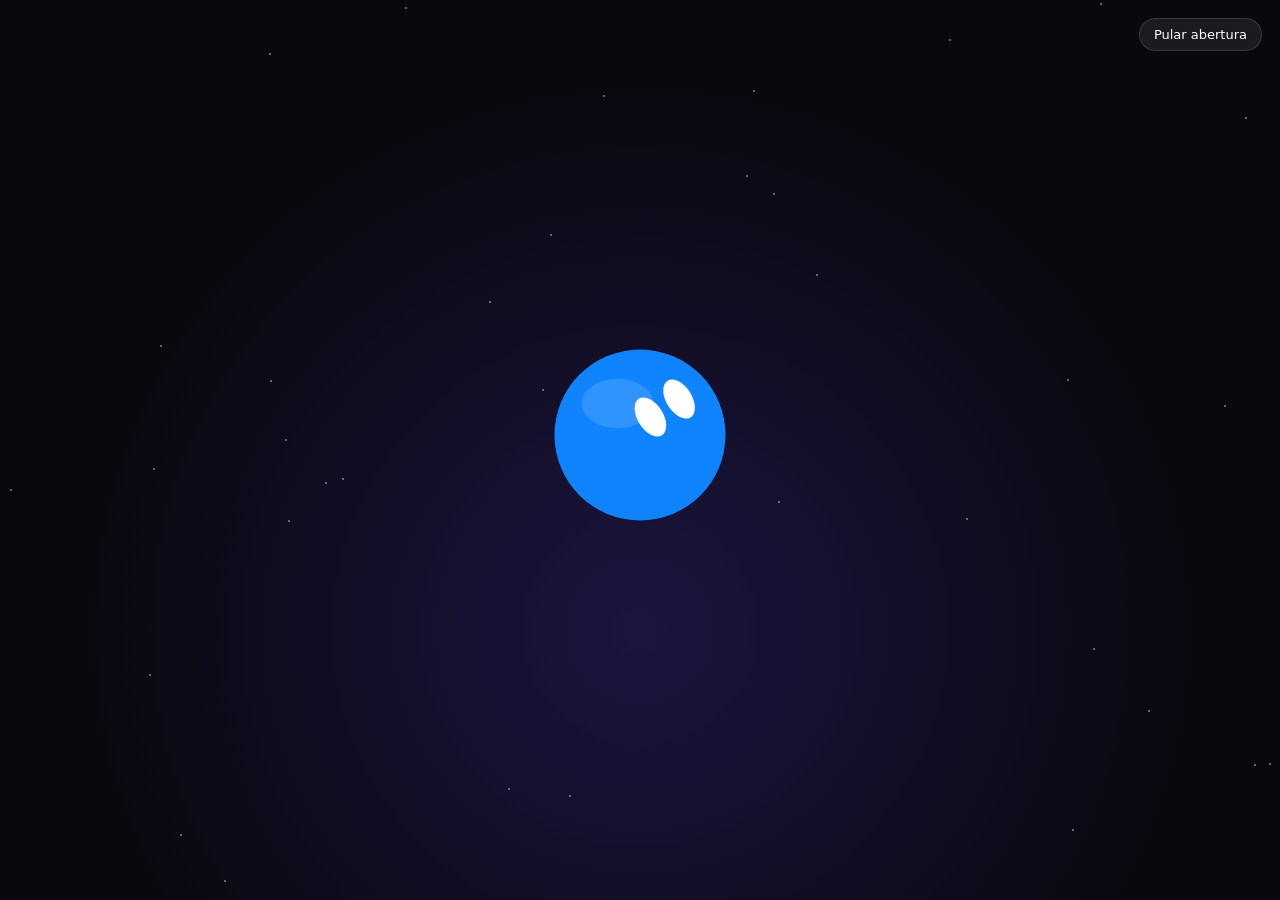
==== commit 8321831f: "Corrige C3: animações infinitas só em agentes trabalhando. Remove pulse, approve-pulse e rare-blink." ====
--- a/index.html
+++ b/index.html
@@ -4,6 +4,7 @@
   <meta charset="utf-8">
   <meta name="viewport" content="width=device-width,initial-scale=1,viewport-fit=cover">
   <meta name="theme-color" content="#0b0a10">
+  <meta name="description" content="Escritório GoFluxo: planta da equipe interna por setor, com o status de cada agente. Dados de exemplo.">
   <link rel="icon" href="data:image/svg+xml,%3Csvg xmlns=%27http://www.w3.org/2000/svg%27 viewBox=%270 0 100 100%27%3E%3Ccircle cx=%2750%27 cy=%2754%27 r=%2736%27 fill=%27%238b6cff%27/%3E%3Ccircle cx=%2750%27 cy=%2710%27 r=%276%27 fill=%27%23f5d56b%27/%3E%3C/svg%3E">
   <meta name="escritorio-gofluxo" content="escritorio-v1-20261113">
   <title>Escritório GoFluxo · equipe interna</title>
--- a/style.css
+++ b/style.css
@@ -43,6 +43,7 @@
   overflow: hidden; transition: opacity .55s ease, visibility .55s;
 }
 #opening.gone { opacity: 0; visibility: hidden; pointer-events: none; }
+#opening.gone, #opening.gone * { animation: none !important; }
 #opening .stars { position: absolute; inset: 0; pointer-events: none; }
 #opening .star { position: absolute; width: 2px; height: 2px; background: #fff; border-radius: 50%; opacity: .5; animation: twinkle 3s ease-in-out infinite; }
 @keyframes twinkle { 50% { opacity: .15; } }
@@ -138,7 +139,7 @@
 .qlist .av { width: 22px; height: 22px; font-size: 9px; }
 .view-toggle { display: none; background: #1a1724; border: 1px solid var(--gold-d); border-radius: 99px; padding: 2px; }
 .view-toggle button { background: none; border: 0; padding: 5px 10px; border-radius: 99px; font-size: 12px; font-weight: 650; color: var(--muted); }
-.view-toggle button.on { background: var(--purple); color: #fff; }
+.view-toggle button.on { background: #6d4eef; color: #fff; } /* contraste 5,27:1 no mobile */
 
 /* filtros + precisa */
 #filters {
@@ -320,13 +321,12 @@
   border-radius: 50%; border: 2px solid #14121c; background: #64748b;
 }
 .agent.s-trabalhando .robo-wrap .dot, .row.s-trabalhando .robo-wrap .dot { background: #38bdf8; }
-.agent.s-aprovacao .robo-wrap .dot, .row.s-aprovacao .robo-wrap .dot { background: #fb7185; animation: pulse 1.6s ease-in-out infinite; }
-.agent.s-urgente .robo-wrap .dot, .row.s-urgente .robo-wrap .dot { background: #ef4444; animation: pulse 1s ease-in-out infinite; }
+.agent.s-aprovacao .robo-wrap .dot, .row.s-aprovacao .robo-wrap .dot { background: #fb7185; }
+.agent.s-urgente .robo-wrap .dot, .row.s-urgente .robo-wrap .dot { background: #ef4444; }
 .agent.s-disponivel .robo-wrap .dot { background: #34d399; }
 .agent.s-concluido .robo-wrap .dot { background: #a3e635; }
 .agent.s-aguardando_frente { opacity: .78; }
 .agent.s-aguardando_frente .av { filter: saturate(.7) brightness(.85); }
-@keyframes pulse { 50% { transform: scale(1.15); box-shadow: 0 0 0 3px rgba(251,113,133,.35); } }
 .agent .nm {
   font-size: 11px; font-weight: 700; line-height: 1.2; text-align: center;
   max-width: 112px; white-space: nowrap; overflow: hidden; text-overflow: ellipsis;
@@ -517,7 +517,9 @@
   body.mapa-on #floorWrap { display: block; min-height: 70vh; height: 70vh; overflow: auto; }
 }
 @media (prefers-reduced-motion: reduce) {
-  #hero, #oshock, #odust i, #opening .star, #agentPanel, .agent.s-aprovacao .robo-wrap .dot, .row.s-aprovacao .robo-wrap .dot { animation: none !important; }
+  #hero, #oshock, #odust i, #opening .star, #agentPanel,
+  .agent.s-aprovacao .robo-wrap .dot, .row.s-aprovacao .robo-wrap .dot,
+  .agent.s-urgente .robo-wrap .dot, .row.s-urgente .robo-wrap .dot { animation: none !important; }
   #hero { transform: none; }
   #opening { transition: none; }
 }
@@ -575,26 +577,16 @@
   42% { transform: scale(1, .08); }
 }
 
-/* aprovação: parado, pulso de destaque */
+/* aprovação e urgente: destaque estático (anel), sem animação */
 .agent.s-aprovacao .robo-wrap,
 .row.s-aprovacao .robo-wrap {
-  animation: approve-pulse 1.8s ease-in-out infinite;
   border-radius: 50%;
-}
-@keyframes approve-pulse {
-  0%, 100% { box-shadow: 0 0 0 0 rgba(251, 113, 133, .55); }
-  55% { box-shadow: 0 0 0 7px rgba(251, 113, 133, 0); }
-}
-
-/* aguardando: imóvel; um piscar raro e lento, só nos olhos */
-.agent.s-aguardando_frente .eyes-blink,
-.row.s-aguardando_frente .eyes-blink {
-  animation: rare-blink 8s ease-in-out infinite;
-  animation-delay: calc(var(--i, 0) * .9s);
-}
-@keyframes rare-blink {
-  0%, 86%, 94%, 100% { transform: scale(1, 1); }
-  90% { transform: scale(1, .08); }
+  box-shadow: 0 0 0 3px rgba(251, 113, 133, .7);
+}
+.agent.s-urgente .robo-wrap,
+.row.s-urgente .robo-wrap {
+  border-radius: 50%;
+  box-shadow: 0 0 0 3px rgba(239, 68, 68, .75);
 }
 
 @media (prefers-reduced-motion: reduce) {
